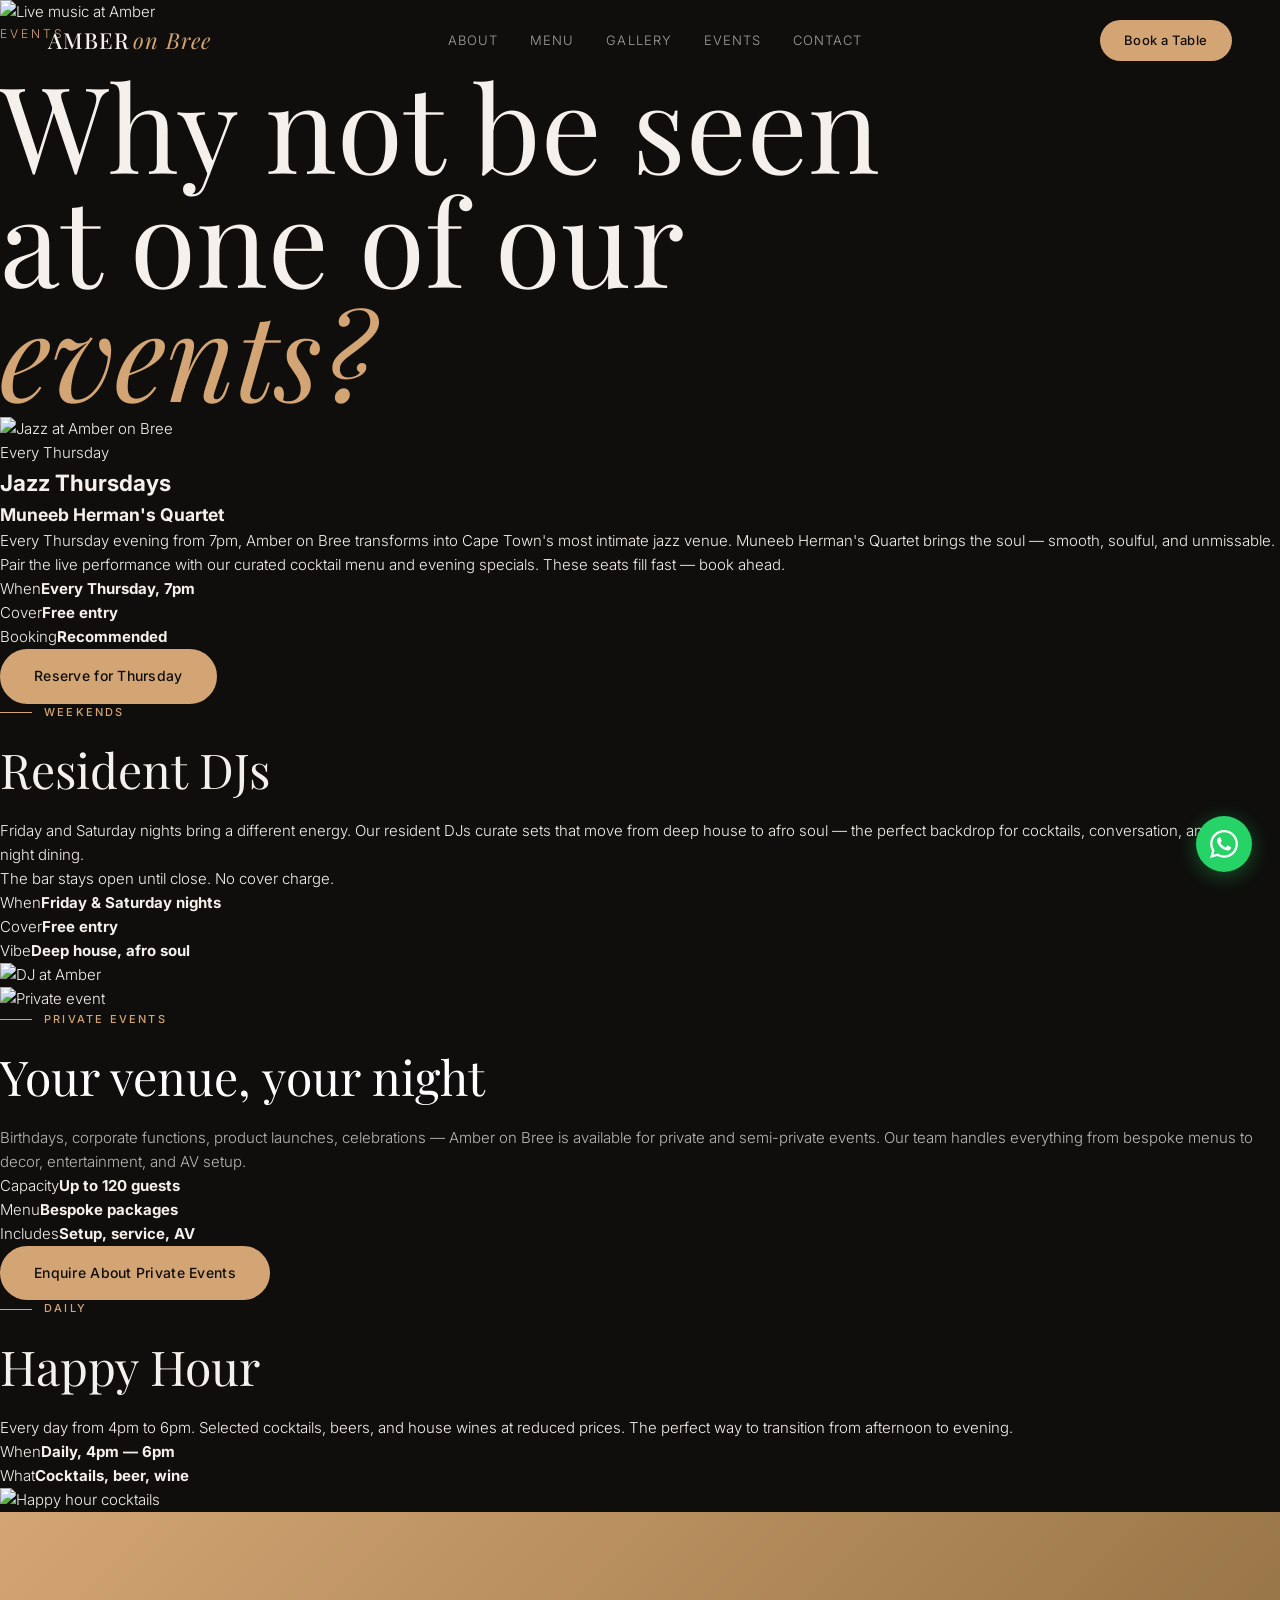
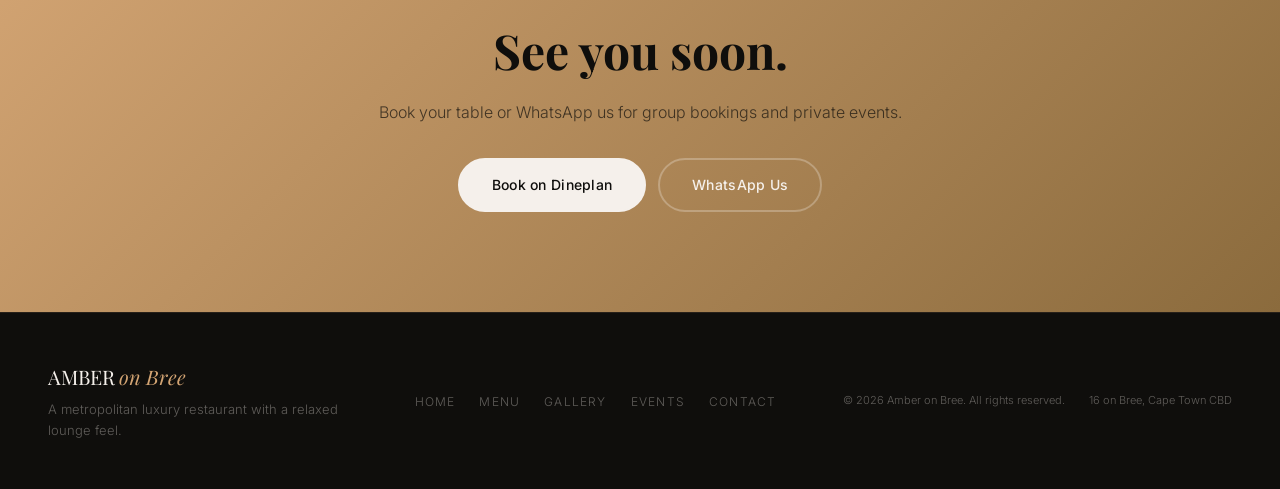
==== events.html @ 7547cbbf "Add files via upload" ====
<!DOCTYPE html>
<html lang="en">
<head>
<meta charset="UTF-8">
<meta name="viewport" content="width=device-width, initial-scale=1.0">
<title>Events — Amber on Bree | Live Jazz, DJs & Private Events | Cape Town</title>
<meta name="description" content="Events at Amber on Bree — live jazz every Thursday with Muneeb Herman's Quartet, resident DJs on weekends, and private event hosting in Cape Town CBD.">
<link rel="canonical" href="https://www.amber-restaurants.co.za/amberonbree/events/">
<link rel="preconnect" href="https://fonts.googleapis.com"><link rel="preconnect" href="https://fonts.gstatic.com" crossorigin>
<link href="https://fonts.googleapis.com/css2?family=Playfair+Display:ital,wght@0,400;0,500;0,600;1,400;1,500&family=Inter:wght@300;400;500&display=swap" rel="stylesheet">
<link rel="stylesheet" href="styles.css">
</head>
<body>

<header class="nav" id="nav">
  <div class="nav-inner">
    <a href="index.html" class="nav-logo">AMBER<span>on Bree</span></a>
    <nav class="nav-links">
      <a href="index.html#about">About</a>
      <a href="index.html#menu">Menu</a>
      <a href="gallery.html">Gallery</a>
      <a href="events.html" class="is-active">Events</a>
      <a href="index.html#contact">Contact</a>
    </nav>
    <a href="https://account.dineplan.com/widgetframe/FbyZxJYT?source=GBP" target="_blank" class="nav-cta">Book a Table</a>
    <button class="nav-toggle" id="navToggle" aria-label="Menu"><span></span><span></span></button>
  </div>
</header>

<main>

  <!-- PAGE HERO -->
  <section class="page-hero">
    <div class="page-hero-bg"><img src="https://images.unsplash.com/photo-1511192336575-5a79af67a629?w=1800&q=80&fit=crop" alt="Live music at Amber"></div>
    <div class="page-hero-overlay"></div>
    <div class="page-hero-content">
      <span class="hero-eyebrow">Events</span>
      <h1 class="hero-title">Why not be seen<br>at one of our<br><em>events?</em></h1>
    </div>
  </section>

  <!-- FEATURED EVENT: JAZZ THURSDAYS -->
  <section class="event-featured">
    <div class="event-featured-inner">
      <div class="event-img"><img src="https://images.unsplash.com/photo-1415201364774-f6f0bb35f28f?w=800&q=80&fit=crop" alt="Jazz at Amber on Bree" loading="lazy"></div>
      <div class="event-text">
        <span class="event-tag">Every Thursday</span>
        <h2>Jazz Thursdays</h2>
        <h3>Muneeb Herman's Quartet</h3>
        <p>Every Thursday evening from 7pm, Amber on Bree transforms into Cape Town's most intimate jazz venue. Muneeb Herman's Quartet brings the soul — smooth, soulful, and unmissable.</p>
        <p>Pair the live performance with our curated cocktail menu and evening specials. These seats fill fast — book ahead.</p>
        <div class="event-details">
          <div><span>When</span><strong>Every Thursday, 7pm</strong></div>
          <div><span>Cover</span><strong>Free entry</strong></div>
          <div><span>Booking</span><strong>Recommended</strong></div>
        </div>
        <a href="https://account.dineplan.com/widgetframe/FbyZxJYT?source=GBP" target="_blank" class="btn btn--gold">Reserve for Thursday</a>
      </div>
    </div>
  </section>

  <!-- RESIDENT DJS -->
  <section class="event-block">
    <div class="event-block-inner">
      <div class="event-text">
        <span class="dash-label">Weekends</span>
        <h2 class="section-title">Resident DJs</h2>
        <p>Friday and Saturday nights bring a different energy. Our resident DJs curate sets that move from deep house to afro soul — the perfect backdrop for cocktails, conversation, and late-night dining.</p>
        <p>The bar stays open until close. No cover charge.</p>
        <div class="event-details">
          <div><span>When</span><strong>Friday & Saturday nights</strong></div>
          <div><span>Cover</span><strong>Free entry</strong></div>
          <div><span>Vibe</span><strong>Deep house, afro soul</strong></div>
        </div>
      </div>
      <div class="event-img"><img src="https://images.unsplash.com/photo-1571266028243-e4733b0f0bb0?w=800&q=80&fit=crop" alt="DJ at Amber" loading="lazy"></div>
    </div>
  </section>

  <!-- PRIVATE EVENTS -->
  <section class="event-block event-block--dark">
    <div class="event-block-inner">
      <div class="event-img"><img src="https://images.unsplash.com/photo-1540575467063-178a50c2df87?w=800&q=80&fit=crop" alt="Private event" loading="lazy"></div>
      <div class="event-text">
        <span class="dash-label dash-label--gold">Private Events</span>
        <h2 class="section-title" style="color:#fff">Your venue, your night</h2>
        <p style="color:rgba(255,255,255,.7)">Birthdays, corporate functions, product launches, celebrations — Amber on Bree is available for private and semi-private events. Our team handles everything from bespoke menus to decor, entertainment, and AV setup.</p>
        <div class="event-details event-details--dark">
          <div><span>Capacity</span><strong>Up to 120 guests</strong></div>
          <div><span>Menu</span><strong>Bespoke packages</strong></div>
          <div><span>Includes</span><strong>Setup, service, AV</strong></div>
        </div>
        <a href="https://wa.me/27874700816?text=Hi%20Amber%20on%20Bree%2C%20I'd%20like%20to%20enquire%20about%20hosting%20a%20private%20event" target="_blank" class="btn btn--gold">Enquire About Private Events</a>
      </div>
    </div>
  </section>

  <!-- HAPPY HOUR -->
  <section class="event-block">
    <div class="event-block-inner">
      <div class="event-text">
        <span class="dash-label">Daily</span>
        <h2 class="section-title">Happy Hour</h2>
        <p>Every day from 4pm to 6pm. Selected cocktails, beers, and house wines at reduced prices. The perfect way to transition from afternoon to evening.</p>
        <div class="event-details">
          <div><span>When</span><strong>Daily, 4pm — 6pm</strong></div>
          <div><span>What</span><strong>Cocktails, beer, wine</strong></div>
        </div>
      </div>
      <div class="event-img"><img src="https://images.unsplash.com/photo-1551024709-8f23befc6f87?w=800&q=80&fit=crop" alt="Happy hour cocktails" loading="lazy"></div>
    </div>
  </section>

  <!-- CTA -->
  <section class="reserve-band">
    <div class="reserve-inner">
      <h2>See you soon.</h2>
      <p>Book your table or WhatsApp us for group bookings and private events.</p>
      <div class="reserve-actions">
        <a href="https://account.dineplan.com/widgetframe/FbyZxJYT?source=GBP" target="_blank" class="btn btn--white">Book on Dineplan</a>
        <a href="https://wa.me/27874700816" target="_blank" class="btn btn--outline-white">WhatsApp Us</a>
      </div>
    </div>
  </section>

</main>

<footer class="footer">
  <div class="footer-inner">
    <div class="footer-brand"><span class="footer-logo">AMBER<em>on Bree</em></span><p>A metropolitan luxury restaurant with a relaxed lounge feel.</p></div>
    <div class="footer-links"><a href="index.html">Home</a><a href="index.html#menu">Menu</a><a href="gallery.html">Gallery</a><a href="events.html">Events</a><a href="index.html#contact">Contact</a></div>
    <div class="footer-bottom"><p>&copy; 2026 Amber on Bree. All rights reserved.</p><p>16 on Bree, Cape Town CBD</p></div>
  </div>
</footer>

<a href="https://wa.me/27874700816" class="wa-float" target="_blank" aria-label="WhatsApp"><svg width="28" height="28" viewBox="0 0 24 24" fill="#fff"><path d="M17.472 14.382c-.297-.149-1.758-.867-2.03-.967-.273-.099-.471-.148-.67.15-.197.297-.767.966-.94 1.164-.173.199-.347.223-.644.075-.297-.15-1.255-.463-2.39-1.475-.883-.788-1.48-1.761-1.653-2.059-.173-.297-.018-.458.13-.606.134-.133.298-.347.446-.52.149-.174.198-.298.298-.497.099-.198.05-.371-.025-.52-.075-.149-.669-1.612-.916-2.207-.242-.579-.487-.5-.669-.51-.173-.008-.371-.01-.57-.01-.198 0-.52.074-.792.372-.272.297-1.04 1.016-1.04 2.479 0 1.462 1.065 2.875 1.213 3.074.149.198 2.096 3.2 5.077 4.487.709.306 1.262.489 1.694.625.712.227 1.36.195 1.871.118.571-.085 1.758-.719 2.006-1.413.248-.694.248-1.289.173-1.413-.074-.124-.272-.198-.57-.347m-5.421 7.403h-.004a9.87 9.87 0 01-5.031-1.378l-.361-.214-3.741.982.998-3.648-.235-.374a9.86 9.86 0 01-1.51-5.26c.001-5.45 4.436-9.884 9.888-9.884 2.64 0 5.122 1.03 6.988 2.898a9.825 9.825 0 012.893 6.994c-.003 5.45-4.437 9.884-9.885 9.884m8.413-18.297A11.815 11.815 0 0012.05 0C5.495 0 .16 5.335.157 11.892c0 2.096.547 4.142 1.588 5.945L.057 24l6.305-1.654a11.882 11.882 0 005.683 1.448h.005c6.554 0 11.89-5.335 11.893-11.893a11.821 11.821 0 00-3.48-8.413z"/></svg></a>

<script src="https://cdnjs.cloudflare.com/ajax/libs/gsap/3.12.5/gsap.min.js"></script>
<script src="https://cdnjs.cloudflare.com/ajax/libs/gsap/3.12.5/ScrollTrigger.min.js"></script>
<script src="script.js"></script>
</body>
</html>
---- styles.css ----
:root{--bg:#0F0E0C;--bg-raised:#1A1714;--gold:#D4A574;--gold-hover:#C4955A;--white:#F5F0EB;--border:rgba(212,165,116,.12);--text:rgba(245,240,235,.65);--text-dim:rgba(245,240,235,.35);--font-display:'Playfair Display',serif;--font-body:'Inter',sans-serif;--ease:cubic-bezier(.16,1,.3,1);--radius:100px}
*,*::before,*::after{box-sizing:border-box;margin:0;padding:0}
body{background:var(--bg);color:var(--white);font-family:var(--font-body);font-size:15px;font-weight:300;line-height:1.6;-webkit-font-smoothing:antialiased;overflow-x:hidden}
a{color:inherit;text-decoration:none}img{max-width:100%;display:block}button{font:inherit;cursor:pointer;background:none;border:none;color:inherit}
::selection{background:var(--gold);color:var(--bg)}

/* LABELS */
.dash-label{display:flex;align-items:center;gap:12px;font-size:11px;font-weight:500;letter-spacing:.2em;text-transform:uppercase;color:var(--gold);margin-bottom:20px}
.dash-label::before{content:'';width:32px;height:1px;background:var(--gold)}
.section-title{font-family:var(--font-display);font-weight:400;font-size:clamp(28px,4vw,48px);line-height:1.2;margin-bottom:20px}

/* BUTTONS */
.btn{display:inline-flex;align-items:center;gap:8px;padding:14px 32px;font-size:14px;font-weight:500;border-radius:var(--radius);transition:all .3s var(--ease);cursor:pointer;letter-spacing:.02em}
.btn--gold{background:var(--gold);color:var(--bg);border:2px solid var(--gold)}.btn--gold:hover{background:var(--gold-hover);border-color:var(--gold-hover)}
.btn--outline{background:transparent;color:var(--white);border:2px solid rgba(245,240,235,.2)}.btn--outline:hover{border-color:var(--white)}
.btn--white{background:var(--white);color:var(--bg);border:2px solid var(--white)}.btn--white:hover{background:transparent;color:var(--white)}
.btn--outline-white{background:transparent;color:var(--white);border:2px solid rgba(255,255,255,.25)}.btn--outline-white:hover{border-color:var(--white)}
.btn--sm{padding:10px 24px;font-size:13px}.btn--full{width:100%;justify-content:center}

/* NAV */
.nav{position:fixed;top:0;left:0;right:0;z-index:200;padding:20px 48px;transition:background .4s,padding .4s}
.nav.is-scrolled{background:rgba(15,14,12,.95);backdrop-filter:blur(12px);padding:14px 48px;border-bottom:1px solid var(--border)}
.nav-inner{max-width:1400px;margin:0 auto;display:flex;align-items:center;justify-content:space-between}
.nav-logo{font-family:var(--font-display);font-size:22px;font-weight:500;letter-spacing:.04em}.nav-logo span,.nav-logo em{font-weight:400;font-style:italic;color:var(--gold);margin-left:4px}
.nav-links{display:flex;gap:32px}.nav-links a{font-size:13px;letter-spacing:.08em;text-transform:uppercase;color:var(--text);transition:color .25s}.nav-links a:hover{color:var(--gold)}
.nav-cta{padding:10px 24px;background:var(--gold);color:var(--bg);font-size:13px;font-weight:500;border-radius:var(--radius);letter-spacing:.04em;transition:background .25s}.nav-cta:hover{background:var(--gold-hover)}
.nav-toggle{display:none;flex-direction:column;gap:5px;width:22px}.nav-toggle span{height:1.5px;background:var(--white);display:block}

/* HERO */
.hero{position:relative;min-height:100vh;display:flex;align-items:center;justify-content:center;text-align:center;overflow:hidden}
.hero-bg{position:absolute;inset:0}.hero-bg img{width:100%;height:100%;object-fit:cover;transform:scale(1.08);animation:heroZoom 20s ease-in-out infinite alternate}
@keyframes heroZoom{from{transform:scale(1.08)}to{transform:scale(1.15)}}
.hero-overlay{position:absolute;inset:0;background:linear-gradient(180deg,rgba(15,14,12,.4) 0%,rgba(15,14,12,.75) 100%)}
.hero-content{position:relative;z-index:1;max-width:700px;padding:0 32px}
.hero-eyebrow{font-size:12px;letter-spacing:.25em;text-transform:uppercase;color:var(--gold);display:block;margin-bottom:24px}
.hero-title{font-family:var(--font-display);font-weight:400;font-size:clamp(56px,10vw,120px);line-height:.95;margin-bottom:8px}.hero-title em{font-style:italic;color:var(--gold)}
.hero-tagline{font-family:var(--font-display);font-style:italic;font-size:clamp(18px,2.5vw,28px);color:var(--gold);margin-bottom:20px}
.hero-sub{font-size:16px;color:var(--text);line-height:1.7;margin-bottom:36px;max-width:520px;margin-left:auto;margin-right:auto}
.hero-actions{display:flex;gap:12px;justify-content:center;flex-wrap:wrap}
.hero-scroll{position:absolute;bottom:40px;left:50%;transform:translateX(-50%)}.scroll-line{width:1px;height:48px;background:linear-gradient(to bottom,var(--gold),transparent);animation:scrollPulse 2.5s ease-in-out infinite}
@keyframes scrollPulse{0%,100%{opacity:1}50%{opacity:.2}}

/* Happy Hour Banner */
.happy-hour{position:absolute;bottom:0;left:0;right:0;background:var(--gold);color:var(--bg);padding:14px 48px;display:flex;align-items:center;justify-content:center;gap:16px;font-size:14px;font-weight:500;z-index:2;transform:translateY(100%);transition:transform .6s var(--ease)}
.happy-hour.is-visible{transform:translateY(0)}
.hh-icon{font-size:20px}.hh-countdown{font-family:var(--font-display);font-size:18px;font-weight:500}

/* ABOUT */
.about{padding:120px 48px;border-bottom:1px solid var(--border)}
.about-inner{max-width:1300px;margin:0 auto;display:grid;grid-template-columns:1fr 1fr;gap:64px;align-items:center}
.about-text p{font-size:16px;color:var(--text);line-height:1.85;margin-bottom:16px}
.about-details{display:flex;gap:32px;margin-top:32px;padding-top:28px;border-top:1px solid var(--border)}
.ad{display:flex;flex-direction:column;gap:4px}.ad-label{font-size:10px;letter-spacing:.15em;text-transform:uppercase;color:var(--gold)}.ad span:last-child{font-size:14px;color:var(--text)}
.about-img{border-radius:12px;overflow:hidden;aspect-ratio:4/5}.about-img img{width:100%;height:100%;object-fit:cover;transition:transform .7s var(--ease)}.about-img:hover img{transform:scale(1.04)}

/* MENU */
.menu-section{padding:120px 48px;background:var(--bg-raised);border-bottom:1px solid var(--border)}
.menu-inner{max-width:1300px;margin:0 auto}
.menu-grid{display:grid;grid-template-columns:repeat(4,1fr);gap:24px;margin:40px 0}
.menu-cat{overflow:hidden;border-radius:12px;border:1px solid var(--border);transition:border-color .3s}.menu-cat:hover{border-color:var(--gold)}
.menu-cat-img{overflow:hidden;aspect-ratio:4/3}.menu-cat-img img{width:100%;height:100%;object-fit:cover;transition:transform .6s var(--ease)}.menu-cat:hover .menu-cat-img img{transform:scale(1.06)}
.menu-cat h3{font-family:var(--font-display);font-size:20px;padding:20px 20px 6px}.menu-cat p{font-size:13px;color:var(--text);padding:0 20px 20px;line-height:1.6}
.menu-cta{text-align:center;margin-top:40px}

/* EXPERIENCE */
.experience{border-bottom:1px solid var(--border)}
.exp-block{display:grid;grid-template-columns:1fr 1fr;border-bottom:1px solid var(--border)}
.exp-block--flip .exp-img{order:2}.exp-block--flip .exp-text{order:1}
.exp-img{overflow:hidden}.exp-img img{width:100%;height:100%;object-fit:cover;min-height:500px;transition:transform .7s var(--ease)}.exp-block:hover .exp-img img{transform:scale(1.04)}
.exp-text{padding:80px 64px;display:flex;flex-direction:column;justify-content:center}
.exp-text p{font-size:16px;color:var(--text);line-height:1.85;margin-bottom:24px}

/* GALLERY */
.gallery{padding:100px 48px;border-bottom:1px solid var(--border)}
.gallery-inner{max-width:1300px;margin:0 auto 40px}
.gallery-grid{max-width:1300px;margin:0 auto;display:grid;grid-template-columns:repeat(3,1fr);gap:4px}
.g-img{overflow:hidden;aspect-ratio:4/3}.g-img--tall{grid-row:span 2;aspect-ratio:auto}.g-img--wide{grid-column:span 2}
.g-img img{width:100%;height:100%;object-fit:cover;transition:transform .6s var(--ease),filter .4s;filter:brightness(.85)}.g-img:hover img{transform:scale(1.05);filter:brightness(1)}
.gallery-cta{text-align:center;max-width:1300px;margin:40px auto 0}

/* RESERVE BAND */
.reserve-band{padding:100px 48px;background:linear-gradient(135deg,var(--gold),#8B6B3D);text-align:center;color:var(--bg)}
.reserve-inner{max-width:600px;margin:0 auto}.reserve-inner h2{font-family:var(--font-display);font-size:clamp(32px,4vw,48px);margin-bottom:12px}.reserve-inner p{font-size:16px;color:rgba(15,14,12,.7);margin-bottom:32px}
.reserve-actions{display:flex;gap:12px;justify-content:center;flex-wrap:wrap}

/* LOCATION */
.location{border-bottom:1px solid var(--border)}
.location-inner{display:grid;grid-template-columns:1fr 1fr}
.loc-info{padding:80px 64px}
.loc-details{display:grid;grid-template-columns:1fr 1fr;gap:28px;margin-top:32px}
.loc-item h4{font-size:11px;letter-spacing:.14em;text-transform:uppercase;color:var(--gold);margin-bottom:8px}
.loc-item p{font-size:14px;color:var(--text);line-height:1.8}.loc-item a:hover{color:var(--gold)}
.loc-socials{display:flex;gap:20px;margin-top:32px;padding-top:24px;border-top:1px solid var(--border)}
.loc-socials a{font-size:13px;letter-spacing:.08em;text-transform:uppercase;color:var(--text-dim);transition:color .25s}.loc-socials a:hover{color:var(--gold)}
.loc-map{min-height:500px}.loc-map iframe{width:100%;height:100%}

/* FOOTER */
.footer{padding:48px;border-top:1px solid var(--border)}
.footer-inner{max-width:1300px;margin:0 auto;display:flex;align-items:center;justify-content:space-between;flex-wrap:wrap;gap:24px}
.footer-logo{font-family:var(--font-display);font-size:20px}.footer-logo em{font-style:italic;color:var(--gold);margin-left:4px}
.footer-brand p{font-size:13px;color:var(--text-dim);margin-top:6px;max-width:300px}
.footer-links{display:flex;gap:24px}.footer-links a{font-size:12px;letter-spacing:.1em;text-transform:uppercase;color:var(--text-dim);transition:color .25s}.footer-links a:hover{color:var(--gold)}
.footer-bottom{display:flex;gap:24px;font-size:11px;color:var(--text-dim)}

/* FLOATING ELEMENTS */
.book-float{position:fixed;bottom:28px;left:50%;transform:translateX(-50%);z-index:300;background:var(--gold);color:var(--bg);padding:14px 36px;border-radius:var(--radius);font-size:14px;font-weight:600;letter-spacing:.04em;box-shadow:0 8px 32px rgba(212,165,116,.3);transition:transform .3s,opacity .3s;display:none}
.book-float.is-visible{display:block}
.wa-float{position:fixed;bottom:28px;right:28px;z-index:300;width:56px;height:56px;border-radius:50%;background:#25D366;display:flex;align-items:center;justify-content:center;box-shadow:0 4px 20px rgba(37,211,102,.35);transition:transform .25s}.wa-float:hover{transform:scale(1.1)}

/* EXIT POPUP */
.exit-popup{position:fixed;inset:0;z-index:400;background:rgba(0,0,0,.7);display:none;align-items:center;justify-content:center;backdrop-filter:blur(4px)}.exit-popup.is-visible{display:flex}
.exit-popup-inner{background:var(--bg-raised);border:1px solid var(--border);border-radius:20px;padding:48px 40px;max-width:400px;width:90%;text-align:center;animation:popIn .4s var(--ease)}
@keyframes popIn{from{opacity:0;transform:scale(.92) translateY(16px)}to{opacity:1;transform:scale(1) translateY(0)}}
.exit-close{position:absolute;top:16px;right:20px;font-size:24px;color:var(--text-dim);cursor:pointer}
.exit-popup-inner h3{font-family:var(--font-display);font-size:28px;margin-bottom:8px;color:var(--white)}.exit-popup-inner>p{font-size:15px;color:var(--text);margin-bottom:24px}
.exit-wa{display:block;margin-top:12px;font-size:13px;color:var(--gold);transition:color .25s}.exit-wa:hover{color:var(--white)}

/* RESPONSIVE */
@media(max-width:1000px){.about-inner,.location-inner{grid-template-columns:1fr}.menu-grid{grid-template-columns:repeat(2,1fr)}.exp-block{grid-template-columns:1fr}.exp-block--flip .exp-img{order:0}.loc-map{min-height:300px}}
@media(max-width:700px){.nav{padding:16px 24px}.nav-links{display:none}.nav-toggle{display:flex}.hero-content{padding:0 24px}.about,.menu-section,.gallery,.exp-text,.loc-info{padding-left:24px!important;padding-right:24px!important}.menu-grid{grid-template-columns:1fr}.gallery-grid{grid-template-columns:1fr 1fr}.g-img--tall{grid-row:auto}.g-img--wide{grid-column:auto}.about-details{flex-direction:column;gap:16px}.loc-details{grid-template-columns:1fr}.reserve-band{padding:60px 24px}.footer-inner{flex-direction:column;text-align:center}.book-float{display:block!important}}
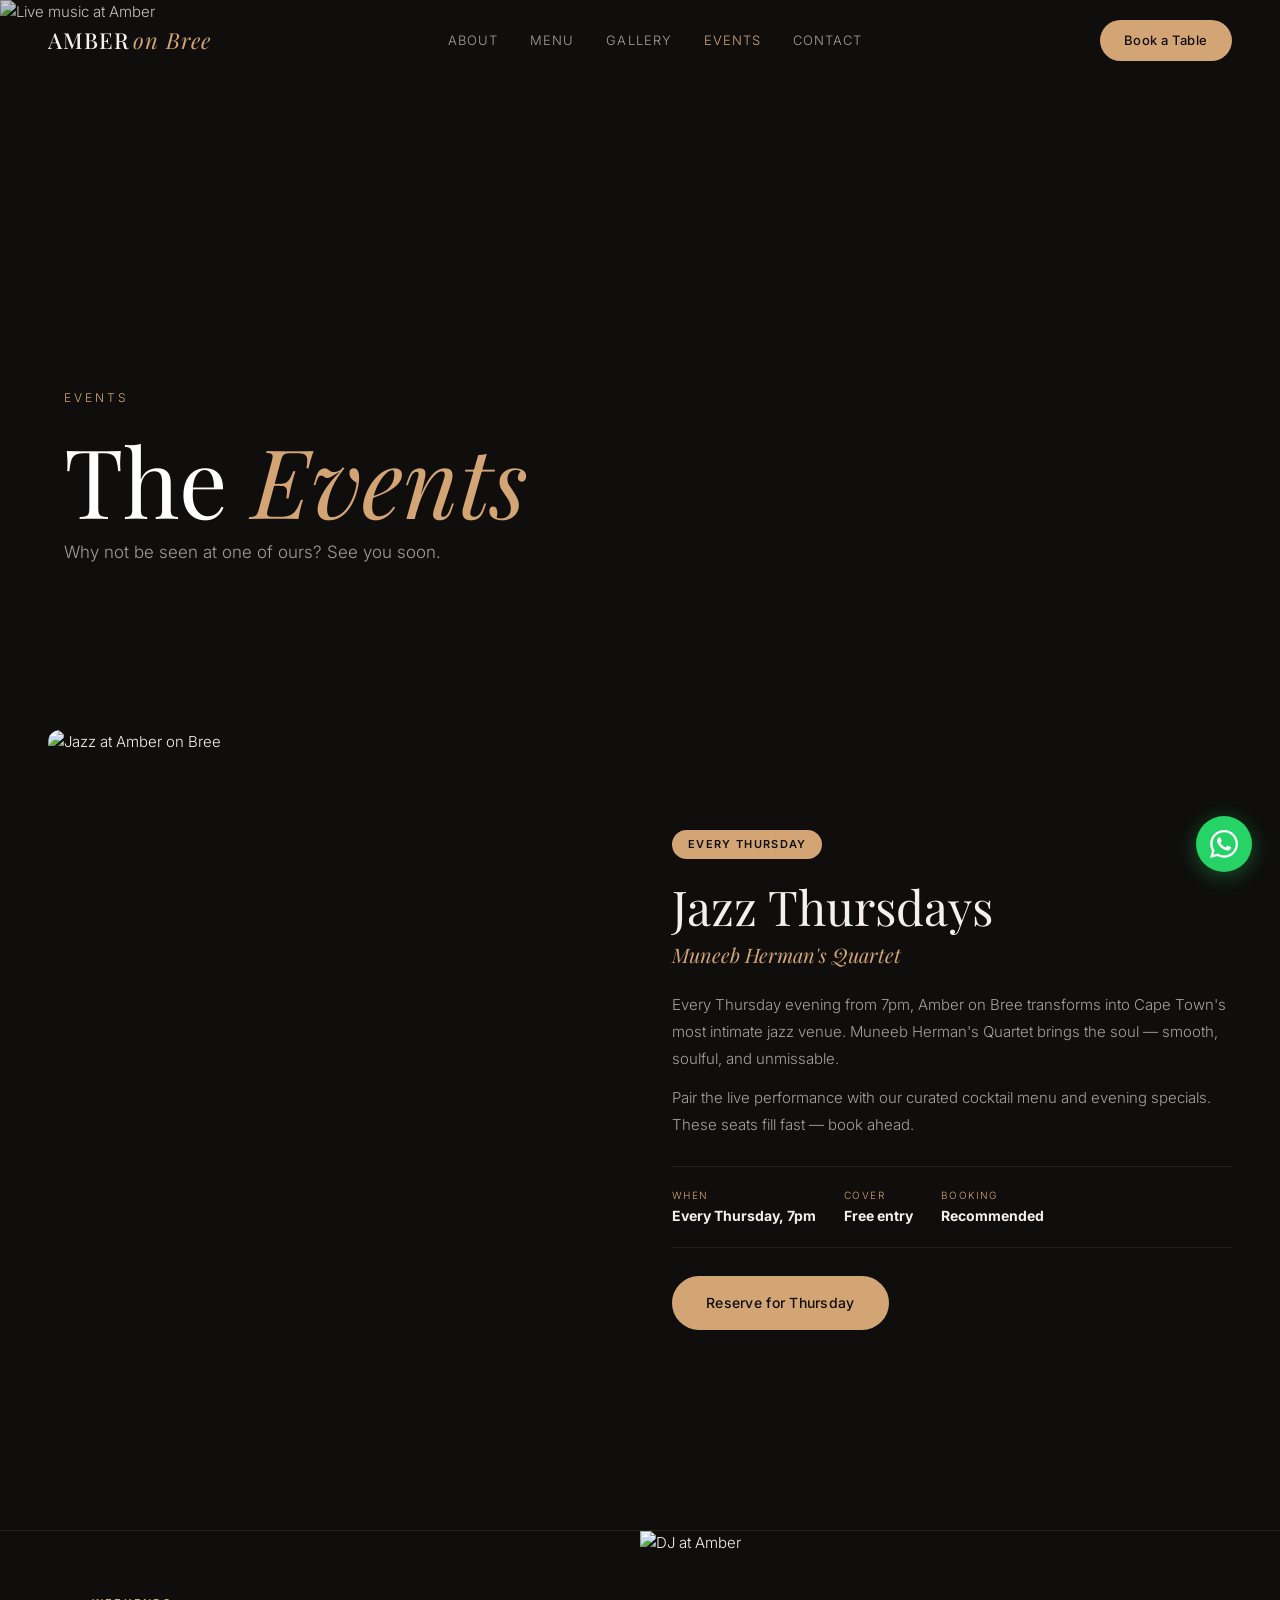
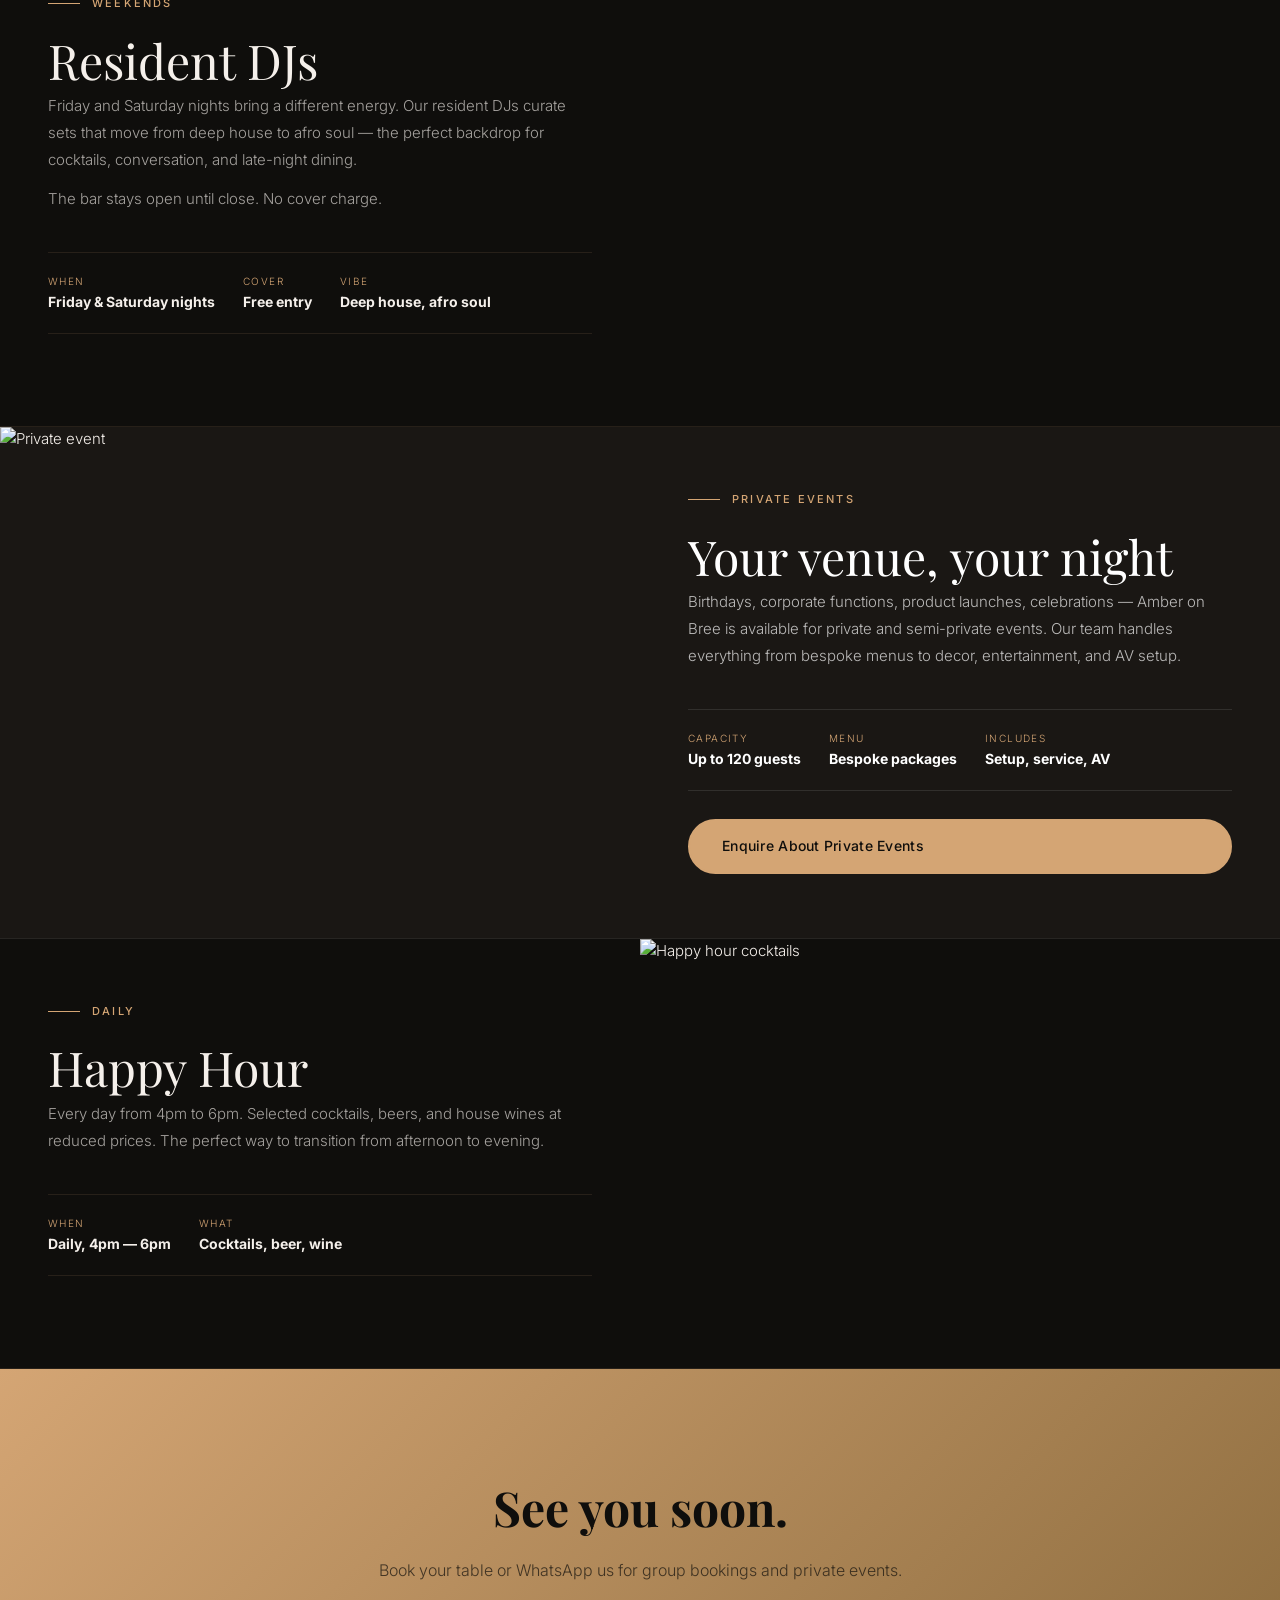
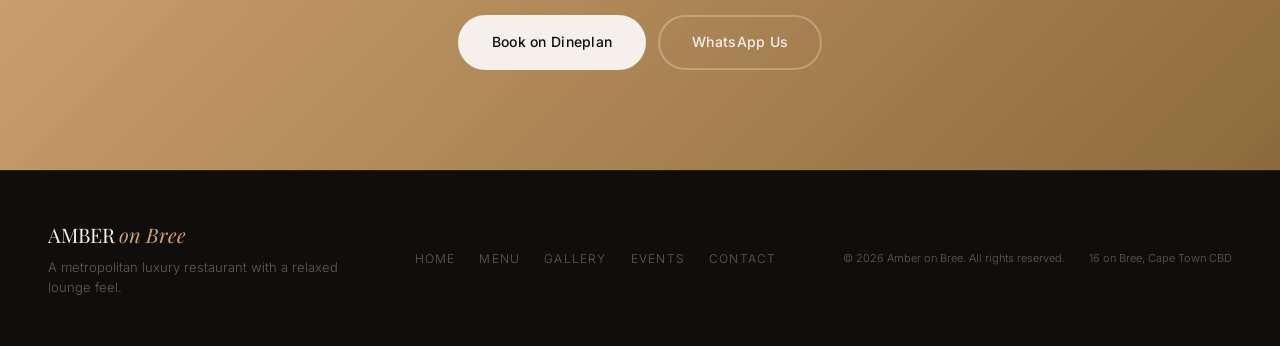
==== commit d0404269: "Update events.html" ====
--- a/events.html
+++ b/events.html
@@ -35,7 +35,7 @@
     <div class="page-hero-overlay"></div>
     <div class="page-hero-content">
       <span class="hero-eyebrow">Events</span>
-      <h1 class="hero-title">Why not be seen<br>at one of our<br><em>events?</em></h1>
+      <h1 class="page-title">The <em>Events</em></h1><p class="page-sub">Why not be seen at one of ours? See you soon.</p>
     </div>
   </section>
 
--- a/styles.css
+++ b/styles.css
@@ -118,3 +118,69 @@
 /* RESPONSIVE */
 @media(max-width:1000px){.about-inner,.location-inner{grid-template-columns:1fr}.menu-grid{grid-template-columns:repeat(2,1fr)}.exp-block{grid-template-columns:1fr}.exp-block--flip .exp-img{order:0}.loc-map{min-height:300px}}
 @media(max-width:700px){.nav{padding:16px 24px}.nav-links{display:none}.nav-toggle{display:flex}.hero-content{padding:0 24px}.about,.menu-section,.gallery,.exp-text,.loc-info{padding-left:24px!important;padding-right:24px!important}.menu-grid{grid-template-columns:1fr}.gallery-grid{grid-template-columns:1fr 1fr}.g-img--tall{grid-row:auto}.g-img--wide{grid-column:auto}.about-details{flex-direction:column;gap:16px}.loc-details{grid-template-columns:1fr}.reserve-band{padding:60px 24px}.footer-inner{flex-direction:column;text-align:center}.book-float{display:block!important}}
+
+
+
+/* PAGE TITLE */
+.page-title{font-family:var(--font-display);font-weight:400;font-size:clamp(56px,8vw,96px);line-height:1;color:#fff;margin-bottom:12px}.page-title em{font-style:italic;color:var(--gold)}
+.page-sub{font-size:17px;color:rgba(255,255,255,.6);max-width:420px;line-height:1.6}
+
+/* PAGE HERO */
+.page-hero{position:relative;height:70vh;min-height:480px;display:flex;align-items:flex-end;overflow:hidden}
+.page-hero-bg{position:absolute;inset:0}.page-hero-bg img{width:100%;height:100%;object-fit:cover}
+.page-hero-overlay{position:absolute;inset:0;background:linear-gradient(180deg,rgba(15,14,12,.2) 0%,rgba(15,14,12,.75) 100%)}
+.page-hero-content{position:relative;z-index:1;padding:64px;max-width:800px}
+.is-active{color:var(--gold)!important}
+
+/* EDITORIAL GALLERY */
+.editorial{max-width:1300px;margin:0 auto;padding:80px 48px}
+.ed-section{margin-bottom:80px}
+.ed-text-block{max-width:600px;margin-bottom:40px}
+.ed-heading{font-family:var(--font-display);font-size:clamp(28px,4vw,42px);font-weight:400;margin-bottom:16px;color:var(--white)}
+.ed-body{font-size:16px;color:var(--text);line-height:1.85}
+.ed-grid{display:grid;gap:12px}.ed-grid--2{grid-template-columns:1fr 1fr}.ed-grid--3{grid-template-columns:1fr 1fr 1fr}
+.ed-img{overflow:hidden;border-radius:8px}.ed-img img{width:100%;height:100%;object-fit:cover;aspect-ratio:4/3;transition:transform .6s var(--ease)}.ed-img:hover img{transform:scale(1.04)}
+.ed-img--full{border-radius:8px;overflow:hidden}.ed-img--full img{aspect-ratio:21/9;width:100%}
+.ed-quote{text-align:center;padding:60px 0;border-top:1px solid var(--border);border-bottom:1px solid var(--border)}
+.ed-quote h2{font-family:var(--font-display);font-style:italic;font-weight:400;font-size:clamp(22px,3vw,36px);color:var(--gold);line-height:1.4;max-width:700px;margin:0 auto 12px}
+.ed-quote span{font-size:13px;color:var(--text-dim)}
+
+/* EVENT PAGES */
+.event-featured{padding:100px 48px;border-bottom:1px solid var(--border)}
+.event-featured-inner{max-width:1300px;margin:0 auto;display:grid;grid-template-columns:1fr 1fr;gap:64px;align-items:center}
+.event-featured .event-img{border-radius:12px;overflow:hidden;aspect-ratio:4/5}.event-featured .event-img img{width:100%;height:100%;object-fit:cover}
+.event-tag{display:inline-block;background:var(--gold);color:var(--bg);font-size:11px;font-weight:600;letter-spacing:.12em;text-transform:uppercase;padding:6px 16px;border-radius:100px;margin-bottom:20px}
+.event-text h2{font-family:var(--font-display);font-size:clamp(32px,4vw,48px);font-weight:400;line-height:1.15;margin-bottom:4px}
+.event-text h3{font-family:var(--font-display);font-style:italic;font-size:20px;color:var(--gold);font-weight:400;margin-bottom:20px}
+.event-text p{font-size:15px;color:var(--text);line-height:1.8;margin-bottom:12px}
+
+.event-details{display:flex;gap:28px;margin:28px 0;padding:20px 0;border-top:1px solid var(--border);border-bottom:1px solid var(--border)}
+.event-details div{display:flex;flex-direction:column;gap:2px}
+.event-details span{font-size:10px;letter-spacing:.14em;text-transform:uppercase;color:var(--gold)}
+.event-details strong{font-size:14px;color:var(--white)}
+.event-details--dark{border-color:rgba(255,255,255,.1)}
+.event-details--dark strong{color:#fff}
+
+.event-block{border-bottom:1px solid var(--border)}
+.event-block--dark{background:var(--bg-raised);border-bottom:1px solid rgba(255,255,255,.06)}
+.event-block-inner{max-width:1300px;margin:0 auto;display:grid;grid-template-columns:1fr 1fr;gap:0;align-items:stretch}
+.event-block .event-text{padding:64px 48px;display:flex;flex-direction:column;justify-content:center}
+.event-block .event-img{overflow:hidden}.event-block .event-img img{width:100%;height:100%;object-fit:cover;min-height:400px}
+
+.dash-label--gold{color:var(--gold)}
+
+/* GALLERY CTA FIX */
+.gallery-cta{display:flex;gap:12px;justify-content:center}
+
+@media(max-width:700px){
+.ed-grid--2,.ed-grid--3{grid-template-columns:1fr}
+.event-featured-inner,.event-block-inner{grid-template-columns:1fr}
+.event-block .event-text{padding:48px 24px}
+.page-hero-content{padding:48px 24px}
+.editorial{padding:60px 24px}
+.event-details{flex-direction:column;gap:12px}
+}
+
+
+/* CURSOR CANVAS */
+#cursorCanvas{position:fixed;inset:0;z-index:9999;pointer-events:none}
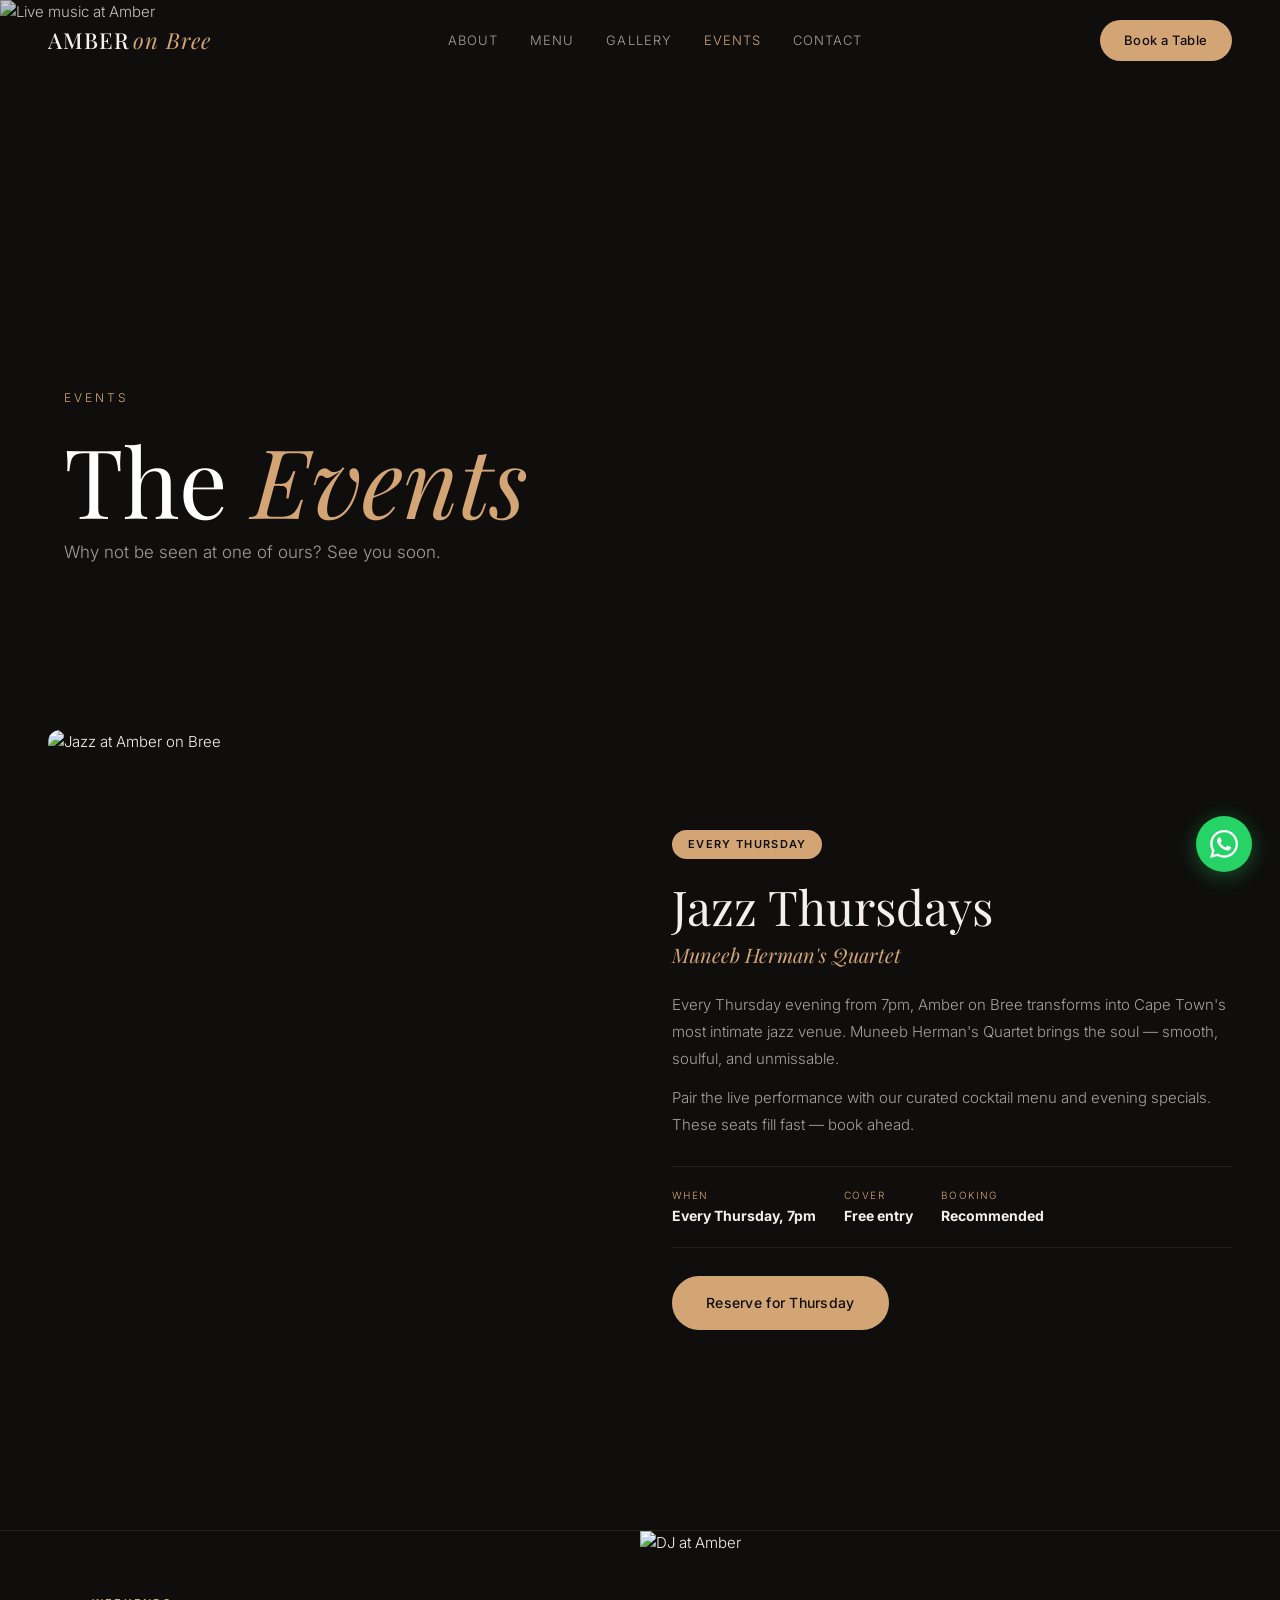
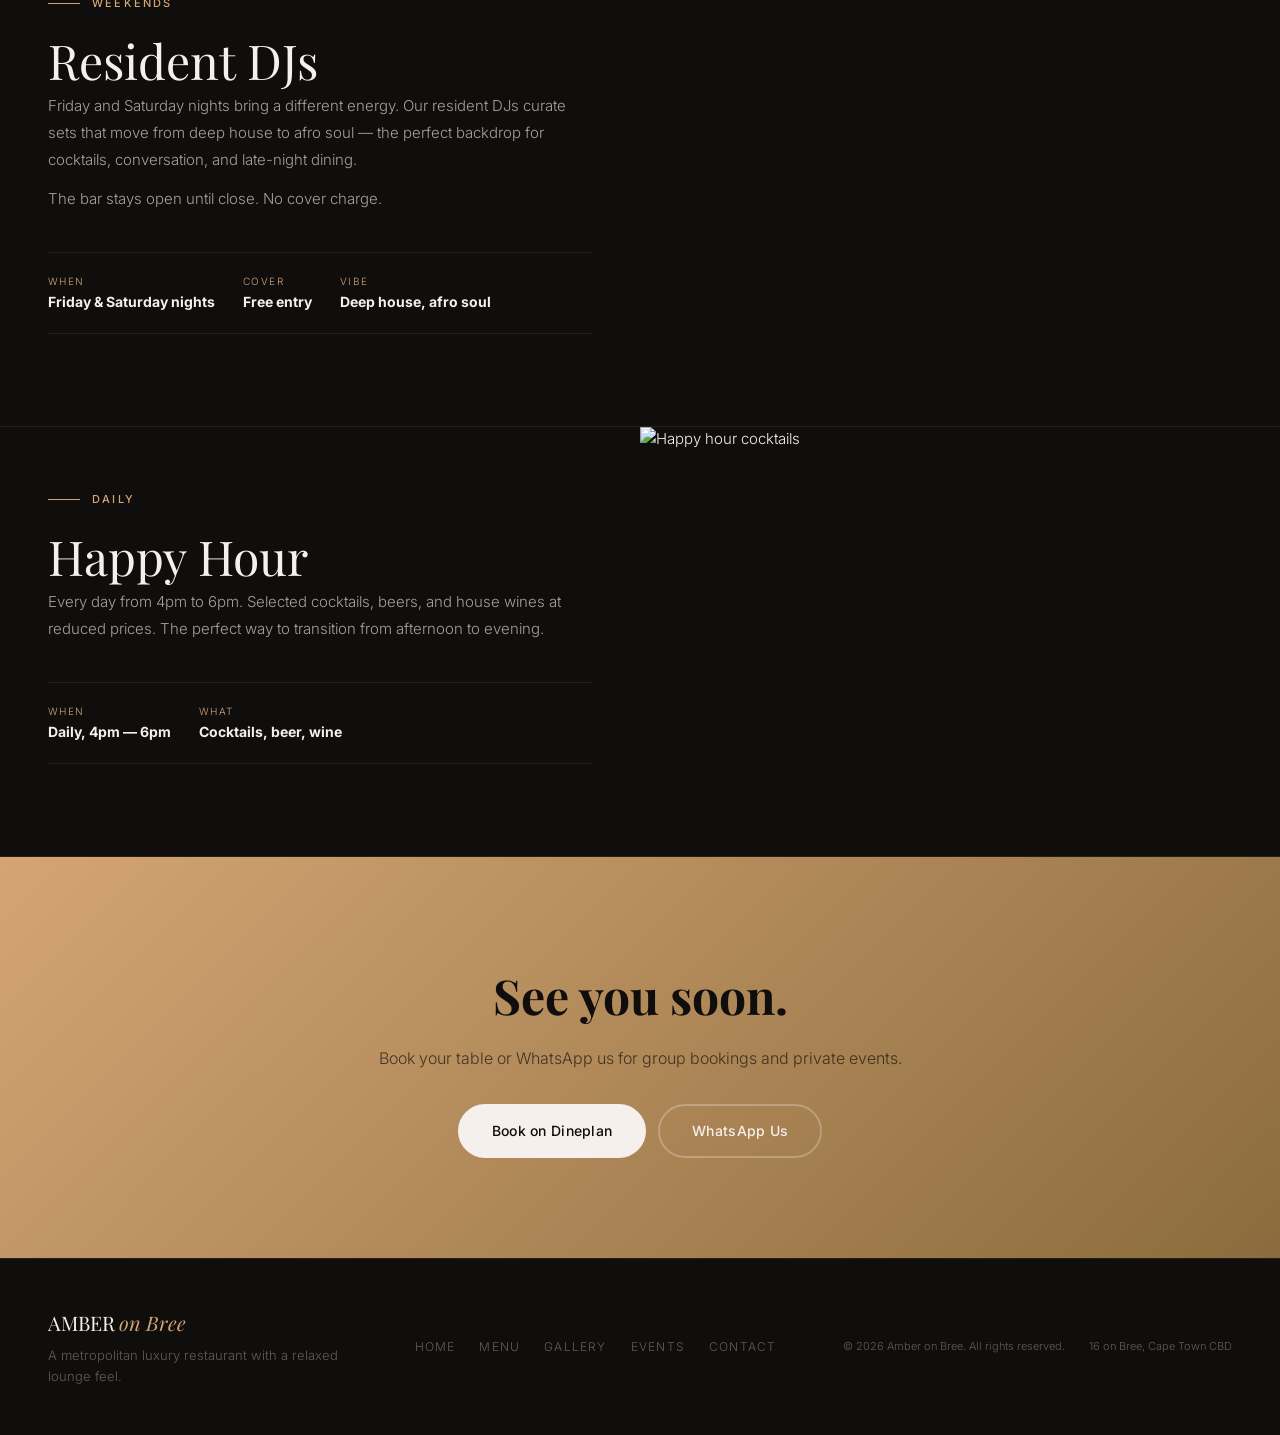
==== commit b8d1bbe0: "Update events.html" ====
--- a/events.html
+++ b/events.html
@@ -77,23 +77,6 @@
     </div>
   </section>
 
-  <!-- PRIVATE EVENTS -->
-  <section class="event-block event-block--dark">
-    <div class="event-block-inner">
-      <div class="event-img"><img src="https://images.unsplash.com/photo-1540575467063-178a50c2df87?w=800&q=80&fit=crop" alt="Private event" loading="lazy"></div>
-      <div class="event-text">
-        <span class="dash-label dash-label--gold">Private Events</span>
-        <h2 class="section-title" style="color:#fff">Your venue, your night</h2>
-        <p style="color:rgba(255,255,255,.7)">Birthdays, corporate functions, product launches, celebrations — Amber on Bree is available for private and semi-private events. Our team handles everything from bespoke menus to decor, entertainment, and AV setup.</p>
-        <div class="event-details event-details--dark">
-          <div><span>Capacity</span><strong>Up to 120 guests</strong></div>
-          <div><span>Menu</span><strong>Bespoke packages</strong></div>
-          <div><span>Includes</span><strong>Setup, service, AV</strong></div>
-        </div>
-        <a href="https://wa.me/27874700816?text=Hi%20Amber%20on%20Bree%2C%20I'd%20like%20to%20enquire%20about%20hosting%20a%20private%20event" target="_blank" class="btn btn--gold">Enquire About Private Events</a>
-      </div>
-    </div>
-  </section>
 
   <!-- HAPPY HOUR -->
   <section class="event-block">
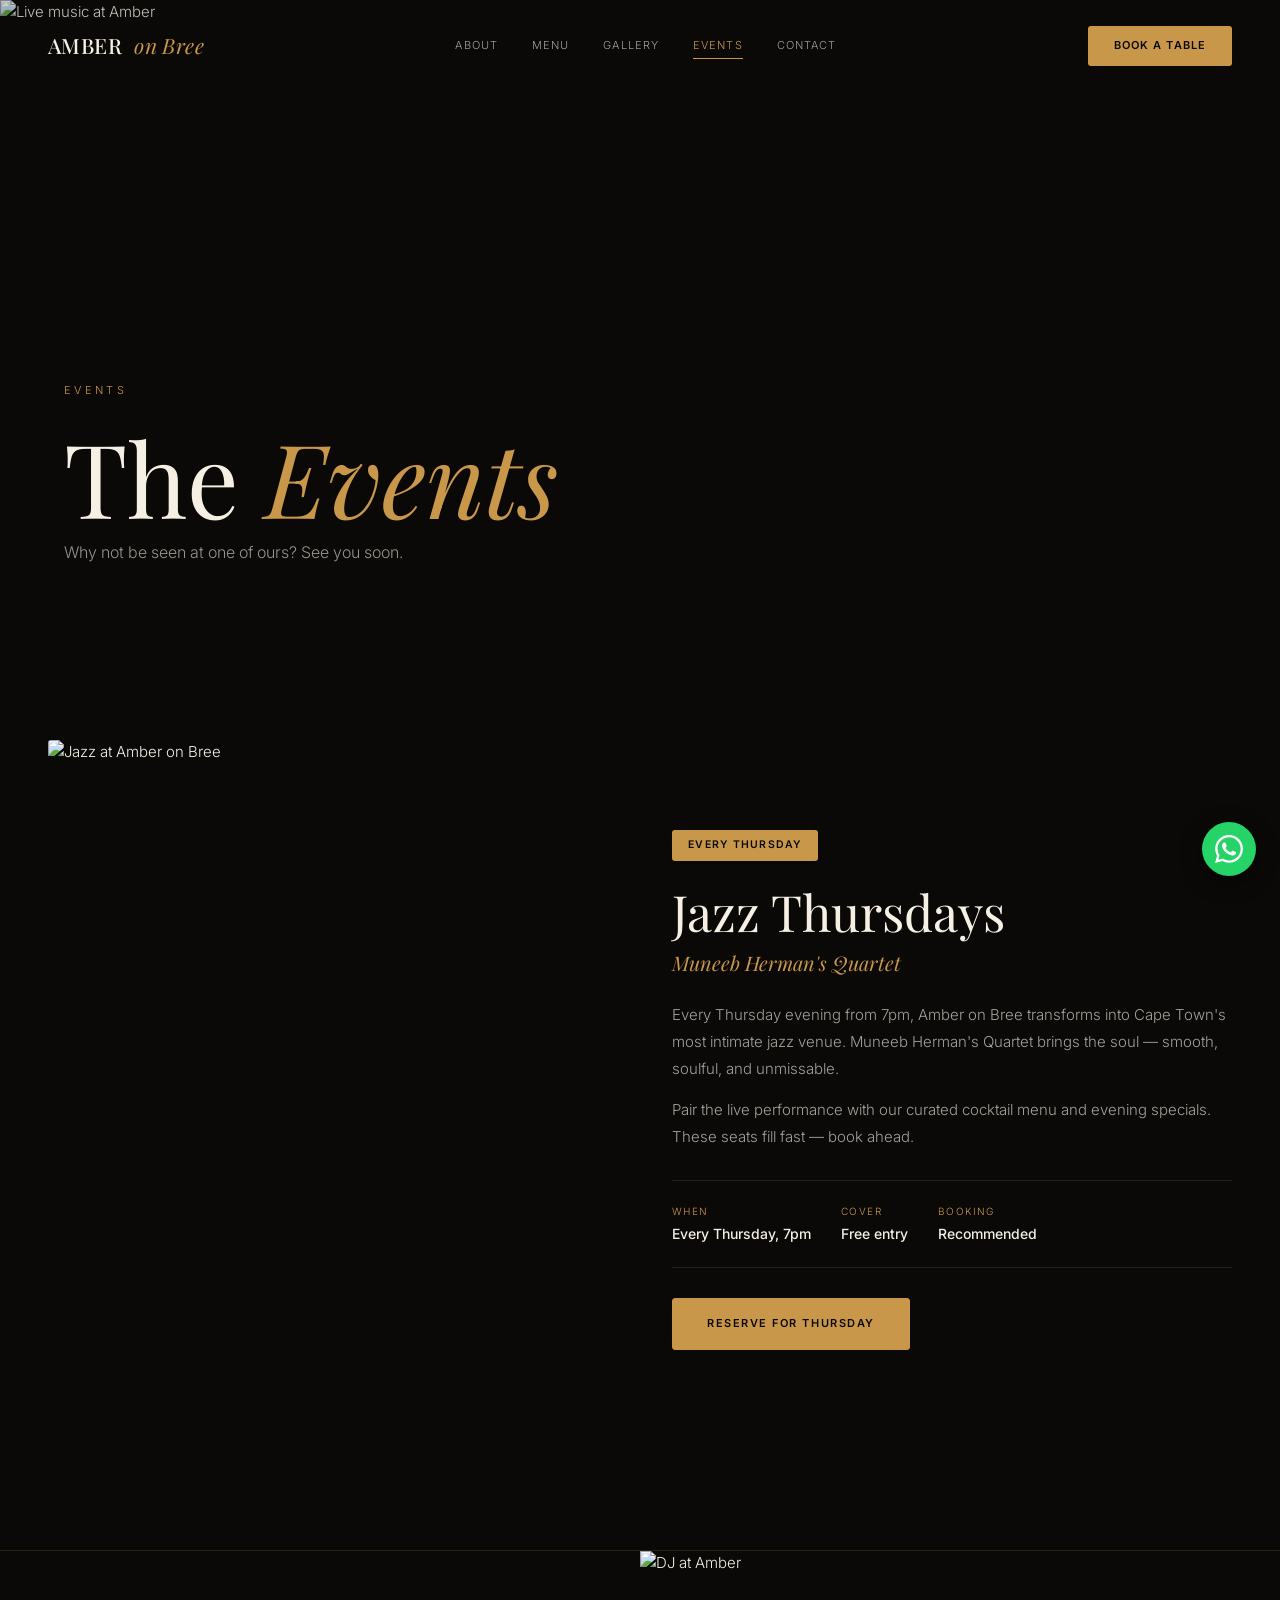
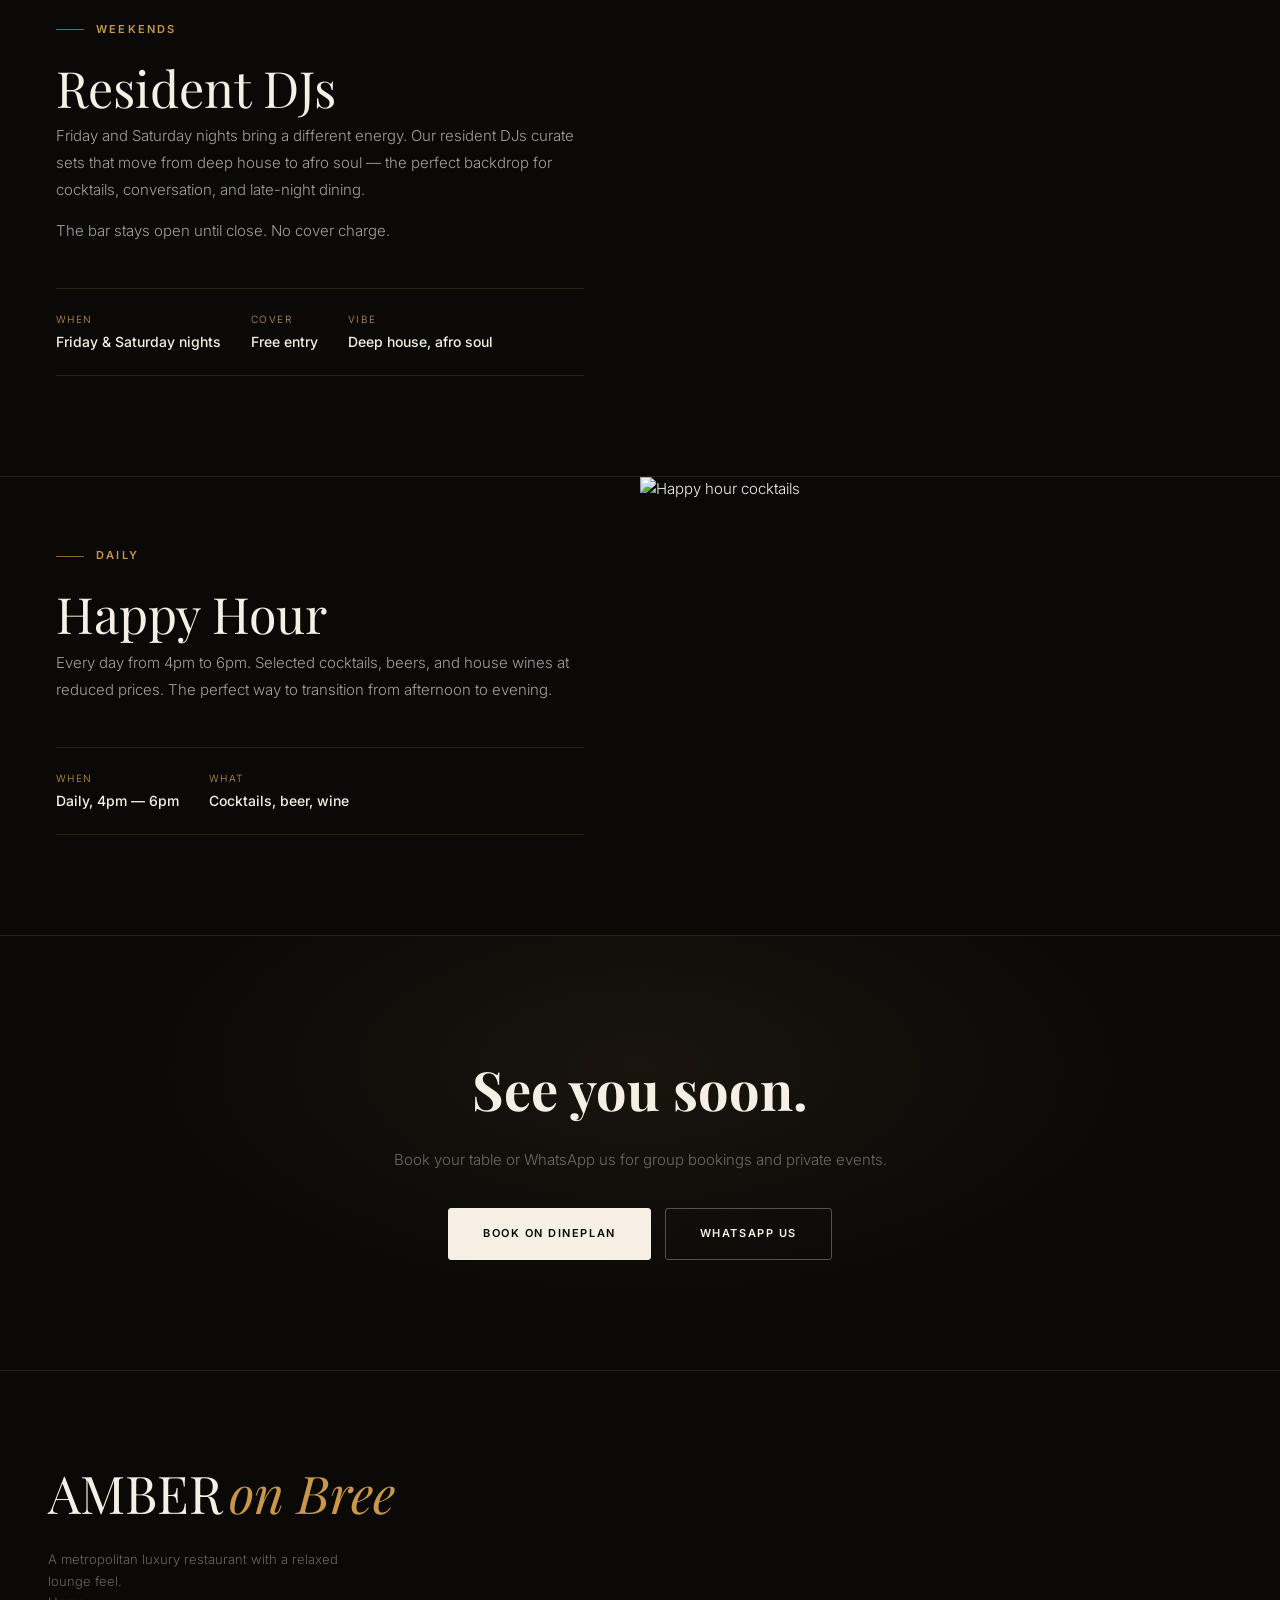
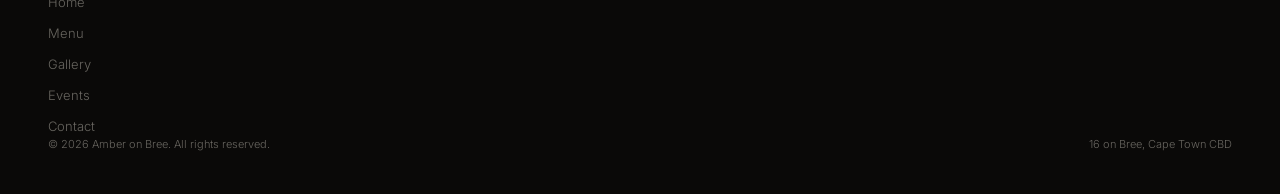
==== commit ff9d2238: "Add cinematic scroll-led motion system: day-to-night interaction layer Elevate the site into a scrol" ====
--- a/events.html
+++ b/events.html
@@ -5,10 +5,17 @@
 <meta name="viewport" content="width=device-width, initial-scale=1.0">
 <title>Events — Amber on Bree | Live Jazz, DJs & Private Events | Cape Town</title>
 <meta name="description" content="Events at Amber on Bree — live jazz every Thursday with Muneeb Herman's Quartet, resident DJs on weekends, and private event hosting in Cape Town CBD.">
-<link rel="canonical" href="https://www.amber-restaurants.co.za/amberonbree/events/">
+<link rel="canonical" href="https://www.amber-restaurants.co.za/amberonbree/wp-content/uploads/2025/02/IMG_6392-683x1024.jpeg">
 <link rel="preconnect" href="https://fonts.googleapis.com"><link rel="preconnect" href="https://fonts.gstatic.com" crossorigin>
 <link href="https://fonts.googleapis.com/css2?family=Playfair+Display:ital,wght@0,400;0,500;0,600;1,400;1,500&family=Inter:wght@300;400;500&display=swap" rel="stylesheet">
 <link rel="stylesheet" href="styles.css">
+<script>
+(function(){
+  var d=document.documentElement;
+  d.classList.add('js');
+  if(window.matchMedia('(prefers-reduced-motion: reduce)').matches) d.classList.add('reduce-motion');
+})();
+</script>
 </head>
 <body>
 
@@ -22,7 +29,7 @@
       <a href="events.html" class="is-active">Events</a>
       <a href="index.html#contact">Contact</a>
     </nav>
-    <a href="https://account.dineplan.com/widgetframe/FbyZxJYT?source=GBP" target="_blank" class="nav-cta">Book a Table</a>
+    <a href="https://account.dineplan.com/widgetframe/FbyZxJYT?source=GBP" target="_blank" class="nav-cta magnetic">Book a Table</a>
     <button class="nav-toggle" id="navToggle" aria-label="Menu"><span></span><span></span></button>
   </div>
 </header>
@@ -31,7 +38,7 @@
 
   <!-- PAGE HERO -->
   <section class="page-hero">
-    <div class="page-hero-bg"><img src="https://images.unsplash.com/photo-1511192336575-5a79af67a629?w=1800&q=80&fit=crop" alt="Live music at Amber"></div>
+    <div class="page-hero-bg"><img src="https://www.amber-restaurants.co.za/amberonbree/wp-content/uploads/2025/02/IMG_6459-824x1024.jpeg" alt="Live music at Amber"></div>
     <div class="page-hero-overlay"></div>
     <div class="page-hero-content">
       <span class="hero-eyebrow">Events</span>
@@ -42,7 +49,7 @@
   <!-- FEATURED EVENT: JAZZ THURSDAYS -->
   <section class="event-featured">
     <div class="event-featured-inner">
-      <div class="event-img"><img src="https://images.unsplash.com/photo-1415201364774-f6f0bb35f28f?w=800&q=80&fit=crop" alt="Jazz at Amber on Bree" loading="lazy"></div>
+      <div class="event-img"><img src="https://www.amber-restaurants.co.za/amberonbree/wp-content/uploads/2023/03/HAPPY-HOUR-AMBER-ON-BREE-4-scaled.jpg" alt="Jazz at Amber on Bree" loading="lazy"></div>
       <div class="event-text">
         <span class="event-tag">Every Thursday</span>
         <h2>Jazz Thursdays</h2>
@@ -54,7 +61,7 @@
           <div><span>Cover</span><strong>Free entry</strong></div>
           <div><span>Booking</span><strong>Recommended</strong></div>
         </div>
-        <a href="https://account.dineplan.com/widgetframe/FbyZxJYT?source=GBP" target="_blank" class="btn btn--gold">Reserve for Thursday</a>
+        <a href="https://account.dineplan.com/widgetframe/FbyZxJYT?source=GBP" target="_blank" class="btn btn--gold magnetic">Reserve for Thursday</a>
       </div>
     </div>
   </section>
@@ -73,7 +80,7 @@
           <div><span>Vibe</span><strong>Deep house, afro soul</strong></div>
         </div>
       </div>
-      <div class="event-img"><img src="https://images.unsplash.com/photo-1571266028243-e4733b0f0bb0?w=800&q=80&fit=crop" alt="DJ at Amber" loading="lazy"></div>
+      <div class="event-img"><img src="https://www.amber-restaurants.co.za/amberonbree/wp-content/uploads/2025/02/IMG_6176-768x636.jpeg" alt="DJ at Amber" loading="lazy"></div>
     </div>
   </section>
 
@@ -90,7 +97,7 @@
           <div><span>What</span><strong>Cocktails, beer, wine</strong></div>
         </div>
       </div>
-      <div class="event-img"><img src="https://images.unsplash.com/photo-1551024709-8f23befc6f87?w=800&q=80&fit=crop" alt="Happy hour cocktails" loading="lazy"></div>
+      <div class="event-img"><img src="https://www.amber-restaurants.co.za/amberonbree/wp-content/uploads/2023/03/HAPPY-HOUR-AMBER-ON-BREE-4-scaled.jpg" alt="Happy hour cocktails" loading="lazy"></div>
     </div>
   </section>
 
@@ -100,7 +107,7 @@
       <h2>See you soon.</h2>
       <p>Book your table or WhatsApp us for group bookings and private events.</p>
       <div class="reserve-actions">
-        <a href="https://account.dineplan.com/widgetframe/FbyZxJYT?source=GBP" target="_blank" class="btn btn--white">Book on Dineplan</a>
+        <a href="https://account.dineplan.com/widgetframe/FbyZxJYT?source=GBP" target="_blank" class="btn btn--white magnetic">Book on Dineplan</a>
         <a href="https://wa.me/27874700816" target="_blank" class="btn btn--outline-white">WhatsApp Us</a>
       </div>
     </div>
@@ -120,6 +127,7 @@
 
 <script src="https://cdnjs.cloudflare.com/ajax/libs/gsap/3.12.5/gsap.min.js"></script>
 <script src="https://cdnjs.cloudflare.com/ajax/libs/gsap/3.12.5/ScrollTrigger.min.js"></script>
+<script src="https://cdn.jsdelivr.net/npm/lenis@1.1.18/dist/lenis.min.js"></script>
 <script src="script.js"></script>
 </body>
 </html>
--- a/styles.css
+++ b/styles.css
@@ -1,186 +1,625 @@
-:root{--bg:#0F0E0C;--bg-raised:#1A1714;--gold:#D4A574;--gold-hover:#C4955A;--white:#F5F0EB;--border:rgba(212,165,116,.12);--text:rgba(245,240,235,.65);--text-dim:rgba(245,240,235,.35);--font-display:'Playfair Display',serif;--font-body:'Inter',sans-serif;--ease:cubic-bezier(.16,1,.3,1);--radius:100px}
+/* =========================================================
+   AMBER ON BREE — DESIGN SYSTEM
+   From daylight to after dark. Black + gold, always.
+   ========================================================= */
+
+:root{
+  /* ground */
+  --black:#0A0908;
+  --black-raised:#131010;
+  --charcoal:#1D1811;
+  --charcoal-2:#241D14;
+
+  /* gold family — muted antique gold, never yellow */
+  --gold:#C9974A;
+  --gold-soft:#E4BD7E;
+  --gold-deep:#8A6530;
+  --amber-glow:#E08A3C;
+
+  /* text */
+  --cream:#F5EFE4;
+  --text:rgba(245,239,228,.66);
+  --text-dim:rgba(245,239,228,.40);
+  --border:rgba(201,151,74,.16);
+  --border-strong:rgba(201,151,74,.30);
+
+  --font-display:'Playfair Display',serif;
+  --font-body:'Inter',sans-serif;
+  --font-label:'Archivo Expanded','Inter',sans-serif;
+
+  --ease:cubic-bezier(.16,1,.3,1);
+  --ease-soft:cubic-bezier(.22,1,.36,1);
+  --radius:3px;
+  --container:1320px;
+}
+
 *,*::before,*::after{box-sizing:border-box;margin:0;padding:0}
-body{background:var(--bg);color:var(--white);font-family:var(--font-body);font-size:15px;font-weight:300;line-height:1.6;-webkit-font-smoothing:antialiased;overflow-x:hidden}
-a{color:inherit;text-decoration:none}img{max-width:100%;display:block}button{font:inherit;cursor:pointer;background:none;border:none;color:inherit}
-::selection{background:var(--gold);color:var(--bg)}
-
-/* LABELS */
-.dash-label{display:flex;align-items:center;gap:12px;font-size:11px;font-weight:500;letter-spacing:.2em;text-transform:uppercase;color:var(--gold);margin-bottom:20px}
-.dash-label::before{content:'';width:32px;height:1px;background:var(--gold)}
+html{scroll-behavior:smooth}
+@media(prefers-reduced-motion:reduce){html{scroll-behavior:auto}}
+body{background:var(--black);color:var(--cream);font-family:var(--font-body);font-size:15px;font-weight:300;line-height:1.6;-webkit-font-smoothing:antialiased;overflow-x:hidden}
+a{color:inherit;text-decoration:none}
+img{max-width:100%;display:block}
+button{font:inherit;cursor:pointer;background:none;border:none;color:inherit}
+::selection{background:var(--gold);color:var(--black)}
+.container{max-width:var(--container);margin:0 auto;padding:0 48px}
+
+/* focus states — accessible everywhere */
+a:focus-visible,button:focus-visible,input:focus-visible{outline:1.5px solid var(--gold);outline-offset:3px}
+
+/* film grain — subtle, static, cheap */
+.grain{position:relative}
+.grain::after{content:'';position:absolute;inset:0;pointer-events:none;opacity:.05;mix-blend-mode:overlay;
+  background-image:url("data:image/svg+xml;utf8,<svg xmlns='http://www.w3.org/2000/svg' width='140' height='140'><filter id='n'><feTurbulence type='fractalNoise' baseFrequency='0.85' numOctaves='2' stitchTiles='stitch'/></filter><rect width='100%25' height='100%25' filter='url(%23n)'/></svg>");
+  background-size:140px 140px}
+
+/* =========================================================
+   TYPE / LABEL PRIMITIVES  (shared across all pages)
+   ========================================================= */
+.dash-label{display:flex;align-items:center;gap:12px;font-family:var(--font-label);font-size:11px;font-weight:600;letter-spacing:.2em;text-transform:uppercase;color:var(--gold);margin-bottom:20px}
+.dash-label::before{content:'';width:28px;height:1px;background:var(--gold-deep)}
+.dash-label--gold{color:var(--gold)}
 .section-title{font-family:var(--font-display);font-weight:400;font-size:clamp(28px,4vw,48px);line-height:1.2;margin-bottom:20px}
 
-/* BUTTONS */
-.btn{display:inline-flex;align-items:center;gap:8px;padding:14px 32px;font-size:14px;font-weight:500;border-radius:var(--radius);transition:all .3s var(--ease);cursor:pointer;letter-spacing:.02em}
-.btn--gold{background:var(--gold);color:var(--bg);border:2px solid var(--gold)}.btn--gold:hover{background:var(--gold-hover);border-color:var(--gold-hover)}
-.btn--outline{background:transparent;color:var(--white);border:2px solid rgba(245,240,235,.2)}.btn--outline:hover{border-color:var(--white)}
-.btn--white{background:var(--white);color:var(--bg);border:2px solid var(--white)}.btn--white:hover{background:transparent;color:var(--white)}
-.btn--outline-white{background:transparent;color:var(--white);border:2px solid rgba(255,255,255,.25)}.btn--outline-white:hover{border-color:var(--white)}
-.btn--sm{padding:10px 24px;font-size:13px}.btn--full{width:100%;justify-content:center}
-
-/* NAV */
-.nav{position:fixed;top:0;left:0;right:0;z-index:200;padding:20px 48px;transition:background .4s,padding .4s}
-.nav.is-scrolled{background:rgba(15,14,12,.95);backdrop-filter:blur(12px);padding:14px 48px;border-bottom:1px solid var(--border)}
-.nav-inner{max-width:1400px;margin:0 auto;display:flex;align-items:center;justify-content:space-between}
-.nav-logo{font-family:var(--font-display);font-size:22px;font-weight:500;letter-spacing:.04em}.nav-logo span,.nav-logo em{font-weight:400;font-style:italic;color:var(--gold);margin-left:4px}
-.nav-links{display:flex;gap:32px}.nav-links a{font-size:13px;letter-spacing:.08em;text-transform:uppercase;color:var(--text);transition:color .25s}.nav-links a:hover{color:var(--gold)}
-.nav-cta{padding:10px 24px;background:var(--gold);color:var(--bg);font-size:13px;font-weight:500;border-radius:var(--radius);letter-spacing:.04em;transition:background .25s}.nav-cta:hover{background:var(--gold-hover)}
-.nav-toggle{display:none;flex-direction:column;gap:5px;width:22px}.nav-toggle span{height:1.5px;background:var(--white);display:block}
-
-/* HERO */
-.hero{position:relative;min-height:100vh;display:flex;align-items:center;justify-content:center;text-align:center;overflow:hidden}
-.hero-bg{position:absolute;inset:0}.hero-bg img{width:100%;height:100%;object-fit:cover;transform:scale(1.08);animation:heroZoom 20s ease-in-out infinite alternate}
-@keyframes heroZoom{from{transform:scale(1.08)}to{transform:scale(1.15)}}
-.hero-overlay{position:absolute;inset:0;background:linear-gradient(180deg,rgba(15,14,12,.4) 0%,rgba(15,14,12,.75) 100%)}
-.hero-content{position:relative;z-index:1;max-width:700px;padding:0 32px}
-.hero-eyebrow{font-size:12px;letter-spacing:.25em;text-transform:uppercase;color:var(--gold);display:block;margin-bottom:24px}
-.hero-title{font-family:var(--font-display);font-weight:400;font-size:clamp(56px,10vw,120px);line-height:.95;margin-bottom:8px}.hero-title em{font-style:italic;color:var(--gold)}
-.hero-tagline{font-family:var(--font-display);font-style:italic;font-size:clamp(18px,2.5vw,28px);color:var(--gold);margin-bottom:20px}
-.hero-sub{font-size:16px;color:var(--text);line-height:1.7;margin-bottom:36px;max-width:520px;margin-left:auto;margin-right:auto}
-.hero-actions{display:flex;gap:12px;justify-content:center;flex-wrap:wrap}
-.hero-scroll{position:absolute;bottom:40px;left:50%;transform:translateX(-50%)}.scroll-line{width:1px;height:48px;background:linear-gradient(to bottom,var(--gold),transparent);animation:scrollPulse 2.5s ease-in-out infinite}
+/* big editorial statement headings — used only on index.html's signature moments */
+.stmt{font-family:var(--font-display);font-weight:400;line-height:.98;color:var(--cream)}
+.stmt em{font-style:italic;color:var(--gold)}
+
+/* =========================================================
+   BUTTONS  (shared) — sharp, not pills. restraint over decoration.
+   ========================================================= */
+.btn{display:inline-flex;align-items:center;gap:10px;padding:16px 34px;font-family:var(--font-label);font-size:11px;font-weight:600;letter-spacing:.14em;text-transform:uppercase;border-radius:var(--radius);transition:background .35s var(--ease),border-color .35s var(--ease),color .35s var(--ease),transform .3s var(--ease);white-space:nowrap}
+.btn:hover{transform:translateY(-1px)}
+.btn--gold{background:var(--gold);color:var(--black);border:1px solid var(--gold)}
+.btn--gold:hover{background:var(--gold-soft);border-color:var(--gold-soft)}
+.btn--outline{background:transparent;color:var(--cream);border:1px solid rgba(245,239,228,.22)}
+.btn--outline:hover{border-color:var(--gold);color:var(--gold)}
+.btn--white{background:var(--cream);color:var(--black);border:1px solid var(--cream)}
+.btn--white:hover{background:transparent;color:var(--cream)}
+.btn--outline-white{background:transparent;color:var(--cream);border:1px solid rgba(245,239,228,.3)}
+.btn--outline-white:hover{border-color:var(--cream)}
+.btn--sm{padding:12px 26px;font-size:10.5px}
+.btn--full{width:100%;justify-content:center}
+
+/* =========================================================
+   NAV  (shared — gallery.html + events.html rely on this exactly)
+   ========================================================= */
+.nav{position:fixed;top:0;left:0;right:0;z-index:200;padding:26px 48px;transition:background .4s var(--ease),padding .4s var(--ease),border-color .4s}
+.nav.is-scrolled{background:rgba(10,9,8,.92);backdrop-filter:blur(14px);padding:16px 48px;border-bottom:1px solid var(--border)}
+.nav-inner{max-width:1480px;margin:0 auto;display:flex;align-items:center;justify-content:space-between}
+.nav-logo{display:flex;align-items:center;gap:10px;font-family:var(--font-display);font-size:21px;font-weight:500;letter-spacing:.02em}
+.nav-logo span,.nav-logo em{font-weight:400;font-style:italic;color:var(--gold);margin-left:2px}
+.nav-mark{width:20px;height:20px;flex-shrink:0;color:var(--gold)}
+.nav-links{display:flex;gap:34px}
+.nav-links a{font-family:var(--font-label);font-size:11px;letter-spacing:.1em;text-transform:uppercase;color:var(--text);transition:color .25s}
+.nav-links a:hover{color:var(--gold)}
+.nav-cta{padding:11px 26px;background:var(--gold);color:var(--black);font-family:var(--font-label);font-size:11px;font-weight:600;letter-spacing:.1em;text-transform:uppercase;border-radius:var(--radius);transition:background .25s}
+.nav-cta:hover{background:var(--gold-soft)}
+.nav-toggle{display:none;flex-direction:column;justify-content:center;gap:5px;width:26px;height:26px;z-index:520;position:relative}
+.nav-toggle span{height:1.5px;background:var(--cream);display:block;transition:transform .35s var(--ease),opacity .3s}
+.nav-toggle.is-open span:nth-child(1){transform:translateY(6.5px) rotate(45deg)}
+.nav-toggle.is-open span:nth-child(2){opacity:0}
+.nav-toggle.is-open span:nth-child(3){transform:translateY(-6.5px) rotate(-45deg)}
+.is-active{color:var(--gold)!important}
+
+/* mobile full-screen nav panel */
+.nav-mobile{position:fixed;inset:0;z-index:500;background:var(--black);display:flex;flex-direction:column;justify-content:center;padding:32px;gap:8px;
+  overflow-y:auto;-webkit-overflow-scrolling:touch;
+  opacity:0;visibility:hidden;transform:translateY(-8px);transition:opacity .4s var(--ease),transform .4s var(--ease),visibility 0s linear .4s}
+/* short/landscape viewports: centering + overflow can clip the top of the list
+   with no way to scroll to it, so top-align and reserve room for the fixed header instead */
+@media(max-height:600px){
+  .nav-mobile{justify-content:flex-start;padding-top:84px}
+}
+.nav-mobile.is-open{opacity:1;visibility:visible;transform:translateY(0);transition:opacity .4s var(--ease),transform .4s var(--ease)}
+.nav-mobile a{font-family:var(--font-display);font-size:34px;color:var(--cream);padding:14px 4px;border-bottom:1px solid var(--border)}
+.nav-mobile a.is-active{color:var(--gold)}
+.nav-mobile .btn{margin-top:24px}
+
+/* =========================================================
+   SIGNATURE AMBER LIGHT — ambient cursor-follow glow (desktop only)
+   ========================================================= */
+#amberLight{position:fixed;top:0;left:0;width:900px;height:900px;margin:-450px 0 0 -450px;border-radius:50%;pointer-events:none;z-index:5;
+  background:radial-gradient(circle,rgba(224,138,60,.10) 0%,rgba(224,138,60,.05) 32%,rgba(224,138,60,0) 65%);
+  mix-blend-mode:screen;will-change:transform;opacity:0;transition:opacity .6s ease}
+#amberLight.is-active{opacity:1}
+
+/* =========================================================
+   HERO
+   ========================================================= */
+.hero{position:relative;min-height:100vh;display:flex;align-items:flex-end;overflow:hidden}
+.hero-bg{position:absolute;inset:0}
+.hero-bg img{width:100%;height:100%;object-fit:cover;transform:scale(1.03)}
+.hero-overlay{position:absolute;inset:0;background:linear-gradient(180deg,rgba(10,9,8,.35) 0%,rgba(10,9,8,.45) 55%,rgba(10,9,8,.92) 100%)}
+.hero-scrim{position:absolute;inset:0;background:var(--black);opacity:0;pointer-events:none}
+.hero-content{position:relative;z-index:1;max-width:1480px;margin:0 auto;padding:0 48px 108px;width:100%}
+.hero-eyebrow{font-family:var(--font-label);font-size:11px;letter-spacing:.3em;text-transform:uppercase;color:var(--gold);display:block;margin-bottom:28px}
+.hero-title{font-family:var(--font-display);font-weight:400;font-size:clamp(64px,13vw,220px);line-height:.86;margin-bottom:22px;letter-spacing:-.01em}
+.hero-title em{font-style:italic;color:var(--gold);display:block;font-size:.42em;margin-top:.08em}
+.hero-tagline{font-family:var(--font-display);font-style:italic;font-size:clamp(17px,2vw,22px);color:var(--gold);margin-bottom:22px}
+.hero-sub{font-size:16px;color:var(--text);line-height:1.75;margin-bottom:40px;max-width:480px}
+.hero-actions{display:flex;gap:14px;flex-wrap:wrap}
+.hero-scroll{position:absolute;right:48px;bottom:40px;z-index:1;display:flex;flex-direction:column;align-items:center;gap:14px}
+.hero-scroll span{font-family:var(--font-label);font-size:9.5px;letter-spacing:.25em;text-transform:uppercase;color:var(--text-dim);writing-mode:vertical-rl}
+.scroll-line{width:1px;height:52px;background:linear-gradient(to bottom,var(--gold),transparent);animation:scrollPulse 2.5s ease-in-out infinite}
 @keyframes scrollPulse{0%,100%{opacity:1}50%{opacity:.2}}
 
 /* Happy Hour Banner */
-.happy-hour{position:absolute;bottom:0;left:0;right:0;background:var(--gold);color:var(--bg);padding:14px 48px;display:flex;align-items:center;justify-content:center;gap:16px;font-size:14px;font-weight:500;z-index:2;transform:translateY(100%);transition:transform .6s var(--ease)}
+.happy-hour{position:absolute;bottom:0;left:0;right:0;background:var(--gold);color:var(--black);padding:13px 48px;display:flex;align-items:center;justify-content:center;gap:16px;font-family:var(--font-label);font-size:12px;font-weight:600;letter-spacing:.04em;text-transform:uppercase;z-index:2;transform:translateY(100%);transition:transform .6s var(--ease)}
 .happy-hour.is-visible{transform:translateY(0)}
-.hh-icon{font-size:20px}.hh-countdown{font-family:var(--font-display);font-size:18px;font-weight:500}
-
-/* ABOUT */
-.about{padding:120px 48px;border-bottom:1px solid var(--border)}
-.about-inner{max-width:1300px;margin:0 auto;display:grid;grid-template-columns:1fr 1fr;gap:64px;align-items:center}
-.about-text p{font-size:16px;color:var(--text);line-height:1.85;margin-bottom:16px}
-.about-details{display:flex;gap:32px;margin-top:32px;padding-top:28px;border-top:1px solid var(--border)}
-.ad{display:flex;flex-direction:column;gap:4px}.ad-label{font-size:10px;letter-spacing:.15em;text-transform:uppercase;color:var(--gold)}.ad span:last-child{font-size:14px;color:var(--text)}
-.about-img{border-radius:12px;overflow:hidden;aspect-ratio:4/5}.about-img img{width:100%;height:100%;object-fit:cover;transition:transform .7s var(--ease)}.about-img:hover img{transform:scale(1.04)}
-
-/* MENU */
-.menu-section{padding:120px 48px;background:var(--bg-raised);border-bottom:1px solid var(--border)}
-.menu-inner{max-width:1300px;margin:0 auto}
-.menu-grid{display:grid;grid-template-columns:repeat(4,1fr);gap:24px;margin:40px 0}
-.menu-cat{overflow:hidden;border-radius:12px;border:1px solid var(--border);transition:border-color .3s}.menu-cat:hover{border-color:var(--gold)}
-.menu-cat-img{overflow:hidden;aspect-ratio:4/3}.menu-cat-img img{width:100%;height:100%;object-fit:cover;transition:transform .6s var(--ease)}.menu-cat:hover .menu-cat-img img{transform:scale(1.06)}
-.menu-cat h3{font-family:var(--font-display);font-size:20px;padding:20px 20px 6px}.menu-cat p{font-size:13px;color:var(--text);padding:0 20px 20px;line-height:1.6}
-.menu-cta{text-align:center;margin-top:40px}
-
-/* EXPERIENCE */
-.experience{border-bottom:1px solid var(--border)}
-.exp-block{display:grid;grid-template-columns:1fr 1fr;border-bottom:1px solid var(--border)}
-.exp-block--flip .exp-img{order:2}.exp-block--flip .exp-text{order:1}
-.exp-img{overflow:hidden}.exp-img img{width:100%;height:100%;object-fit:cover;min-height:500px;transition:transform .7s var(--ease)}.exp-block:hover .exp-img img{transform:scale(1.04)}
-.exp-text{padding:80px 64px;display:flex;flex-direction:column;justify-content:center}
-.exp-text p{font-size:16px;color:var(--text);line-height:1.85;margin-bottom:24px}
-
-/* GALLERY */
-.gallery{padding:100px 48px;border-bottom:1px solid var(--border)}
-.gallery-inner{max-width:1300px;margin:0 auto 40px}
-.gallery-grid{max-width:1300px;margin:0 auto;display:grid;grid-template-columns:repeat(3,1fr);gap:4px}
-.g-img{overflow:hidden;aspect-ratio:4/3}.g-img--tall{grid-row:span 2;aspect-ratio:auto}.g-img--wide{grid-column:span 2}
-.g-img img{width:100%;height:100%;object-fit:cover;transition:transform .6s var(--ease),filter .4s;filter:brightness(.85)}.g-img:hover img{transform:scale(1.05);filter:brightness(1)}
-.gallery-cta{text-align:center;max-width:1300px;margin:40px auto 0}
-
-/* RESERVE BAND */
-.reserve-band{padding:100px 48px;background:linear-gradient(135deg,var(--gold),#8B6B3D);text-align:center;color:var(--bg)}
-.reserve-inner{max-width:600px;margin:0 auto}.reserve-inner h2{font-family:var(--font-display);font-size:clamp(32px,4vw,48px);margin-bottom:12px}.reserve-inner p{font-size:16px;color:rgba(15,14,12,.7);margin-bottom:32px}
-.reserve-actions{display:flex;gap:12px;justify-content:center;flex-wrap:wrap}
-
-/* LOCATION */
-.location{border-bottom:1px solid var(--border)}
-.location-inner{display:grid;grid-template-columns:1fr 1fr}
-.loc-info{padding:80px 64px}
-.loc-details{display:grid;grid-template-columns:1fr 1fr;gap:28px;margin-top:32px}
-.loc-item h4{font-size:11px;letter-spacing:.14em;text-transform:uppercase;color:var(--gold);margin-bottom:8px}
-.loc-item p{font-size:14px;color:var(--text);line-height:1.8}.loc-item a:hover{color:var(--gold)}
-.loc-socials{display:flex;gap:20px;margin-top:32px;padding-top:24px;border-top:1px solid var(--border)}
-.loc-socials a{font-size:13px;letter-spacing:.08em;text-transform:uppercase;color:var(--text-dim);transition:color .25s}.loc-socials a:hover{color:var(--gold)}
-.loc-map{min-height:500px}.loc-map iframe{width:100%;height:100%}
-
-/* FOOTER */
-.footer{padding:48px;border-top:1px solid var(--border)}
-.footer-inner{max-width:1300px;margin:0 auto;display:flex;align-items:center;justify-content:space-between;flex-wrap:wrap;gap:24px}
-.footer-logo{font-family:var(--font-display);font-size:20px}.footer-logo em{font-style:italic;color:var(--gold);margin-left:4px}
-.footer-brand p{font-size:13px;color:var(--text-dim);margin-top:6px;max-width:300px}
-.footer-links{display:flex;gap:24px}.footer-links a{font-size:12px;letter-spacing:.1em;text-transform:uppercase;color:var(--text-dim);transition:color .25s}.footer-links a:hover{color:var(--gold)}
-.footer-bottom{display:flex;gap:24px;font-size:11px;color:var(--text-dim)}
-
-/* FLOATING ELEMENTS */
-.book-float{position:fixed;bottom:28px;left:50%;transform:translateX(-50%);z-index:300;background:var(--gold);color:var(--bg);padding:14px 36px;border-radius:var(--radius);font-size:14px;font-weight:600;letter-spacing:.04em;box-shadow:0 8px 32px rgba(212,165,116,.3);transition:transform .3s,opacity .3s;display:none}
+.hh-icon{font-size:16px}
+.hh-countdown{font-family:var(--font-display);font-size:15px;font-weight:500;text-transform:none;letter-spacing:0}
+
+/* =========================================================
+   DAY → NIGHT STRIP — the signature section
+   ========================================================= */
+.dn-intro{padding:140px 48px 64px;text-align:left}
+.dn-intro-inner{max-width:var(--container);margin:0 auto}
+.dn-heading{font-family:var(--font-display);font-weight:400;font-size:clamp(34px,5vw,64px);line-height:1.1;max-width:780px}
+.dn-strip{display:flex;height:640px;width:100%}
+.dn-col{position:relative;flex:1;overflow:hidden;transition:flex .7s var(--ease)}
+.dn-col img{position:absolute;inset:0;width:100%;height:100%;object-fit:cover}
+.dn-col::after{content:'';position:absolute;inset:0}
+.dn-col--afternoon::after{background:linear-gradient(0deg,rgba(10,9,8,.75) 0%,rgba(10,9,8,.05) 45%);filter:brightness(1.05) saturate(1.05)}
+.dn-col--golden::after{background:linear-gradient(0deg,rgba(10,9,8,.8) 0%,rgba(80,45,10,.08) 45%)}
+.dn-col--evening::after{background:linear-gradient(0deg,rgba(10,9,8,.88) 0%,rgba(10,9,8,.22) 50%)}
+.dn-col--afterdark::after{background:linear-gradient(0deg,rgba(10,9,8,.94) 0%,rgba(10,9,8,.42) 55%)}
+.dn-col--afternoon img{filter:brightness(1.02)}
+.dn-col--golden img{filter:brightness(.92) saturate(1.08)}
+.dn-col--evening img{filter:brightness(.72) saturate(1.02)}
+.dn-col--afterdark img{filter:brightness(.5) saturate(1.1)}
+.dn-col-content{position:absolute;left:0;right:0;bottom:0;z-index:1;padding:26px 22px}
+.dn-col-time{display:block;font-family:var(--font-label);font-size:10px;letter-spacing:.2em;text-transform:uppercase;color:var(--gold);margin-bottom:8px}
+.dn-col-copy{font-family:var(--font-display);font-style:italic;font-size:15px;color:var(--cream);line-height:1.4;opacity:.9}
+.dn-strip:hover .dn-col{flex:1}
+.dn-strip .dn-col:hover{flex:1.35}
+
+/* =========================================================
+   KITCHEN — big editorial statement
+   ========================================================= */
+.kitchen{padding:140px 48px;border-top:1px solid var(--border)}
+.kitchen-inner{max-width:var(--container);margin:0 auto}
+.kitchen-head{display:flex;justify-content:space-between;align-items:flex-end;gap:40px;margin-bottom:56px;flex-wrap:wrap}
+.kitchen-title{font-size:clamp(64px,11vw,168px)}
+.kitchen-sub{font-family:var(--font-label);font-size:13px;letter-spacing:.24em;text-transform:uppercase;color:var(--gold);text-align:right;max-width:220px;line-height:1.9}
+.kitchen-body{display:grid;grid-template-columns:1.1fr .9fr;gap:56px;align-items:end}
+.kitchen-img{overflow:hidden;aspect-ratio:16/11}
+.kitchen-img img{width:100%;height:100%;object-fit:cover;transition:transform 1s var(--ease-soft)}
+.kitchen-img:hover img{transform:scale(1.045)}
+.kitchen-text p{font-size:17px;color:var(--text);line-height:1.9;margin-bottom:28px}
+.kitchen-stats{display:flex;gap:36px;padding-top:24px;border-top:1px solid var(--border)}
+.k-stat span{display:block}
+.k-stat span:first-child{font-family:var(--font-label);font-size:10px;letter-spacing:.15em;text-transform:uppercase;color:var(--gold);margin-bottom:6px}
+.k-stat span:last-child{font-size:14px;color:var(--text)}
+
+/* =========================================================
+   MENU — editorial rows
+   ========================================================= */
+.menu-ed{padding:120px 48px;background:var(--black-raised);border-top:1px solid var(--border)}
+.menu-ed-inner{max-width:var(--container);margin:0 auto}
+.menu-ed-head{display:flex;justify-content:space-between;align-items:flex-end;margin-bottom:32px;gap:24px;flex-wrap:wrap}
+.menu-rows{border-top:1px solid var(--border)}
+.menu-row{display:flex;align-items:center;justify-content:space-between;gap:32px;padding:34px 0;border-bottom:1px solid var(--border);transition:padding .4s var(--ease)}
+.menu-row-left{display:flex;align-items:center;gap:28px;flex:1;min-width:0}
+.menu-row-thumb{width:76px;height:76px;overflow:hidden;flex-shrink:0;border-radius:var(--radius)}
+.menu-row-thumb img{width:100%;height:100%;object-fit:cover;transition:transform .6s var(--ease)}
+.menu-row-name{font-family:var(--font-display);font-size:clamp(24px,3.6vw,44px);font-weight:400;transition:color .35s}
+.menu-row-desc{font-size:13.5px;color:var(--text-dim);max-width:340px;line-height:1.6;text-align:right;flex-shrink:0}
+.menu-row:hover{padding-left:14px}
+.menu-row:hover .menu-row-name{color:var(--gold)}
+.menu-row:hover .menu-row-thumb img{transform:scale(1.12)}
+.menu-ed-cta{margin-top:44px;text-align:center}
+@media(hover:hover){.menu-row-thumb{width:0;opacity:0;margin-right:-28px}
+  .menu-row:hover .menu-row-thumb{width:96px;opacity:1;margin-right:0}
+  .menu-row-thumb{transition:width .5s var(--ease),opacity .4s,margin-right .5s var(--ease)}}
+
+/* =========================================================
+   BAR — golden hour spotlight
+   ========================================================= */
+.bar{border-top:1px solid var(--border);display:grid;grid-template-columns:1.15fr .85fr}
+.bar-img{position:relative;overflow:hidden;min-height:560px}
+.bar-img img{width:100%;height:100%;object-fit:cover;position:absolute;inset:0}
+.bar-text{padding:96px 64px;display:flex;flex-direction:column;justify-content:center;background:var(--charcoal)}
+.bar-title{font-size:clamp(38px,5vw,62px);margin-bottom:22px}
+.bar-text p{font-size:16px;color:var(--text);line-height:1.85;margin-bottom:28px;max-width:440px}
+.bar-detail-strip{display:flex;gap:12px;margin-top:8px}
+.bar-detail-strip img{width:84px;height:84px;object-fit:cover;border-radius:var(--radius);opacity:.85;transition:opacity .35s}
+.bar-detail-strip img:hover{opacity:1}
+
+/* =========================================================
+   WHAT'S ON
+   ========================================================= */
+.whatson{padding:130px 48px;border-top:1px solid var(--border)}
+.whatson-inner{max-width:var(--container);margin:0 auto}
+.whatson-head{margin-bottom:52px}
+.whatson-title{font-size:clamp(40px,6vw,84px)}
+.whatson-grid{display:grid;grid-template-columns:repeat(4,1fr);gap:1px;background:var(--border)}
+.wo-card{background:var(--black);padding:0;display:flex;flex-direction:column;transition:background .4s}
+.wo-card:hover{background:var(--charcoal)}
+.wo-thumb{aspect-ratio:4/3;overflow:hidden}
+.wo-thumb img{width:100%;height:100%;object-fit:cover;filter:brightness(.78);transition:transform .7s var(--ease-soft),filter .4s}
+.wo-card:hover .wo-thumb img{transform:scale(1.06);filter:brightness(.95)}
+.wo-body{padding:26px 24px 32px}
+.wo-day{display:block;font-family:var(--font-label);font-size:10.5px;letter-spacing:.18em;text-transform:uppercase;color:var(--gold);margin-bottom:10px}
+.wo-title{font-family:var(--font-display);font-size:24px;margin-bottom:10px;line-height:1.15}
+.wo-desc{font-size:13px;color:var(--text-dim);line-height:1.6;margin-bottom:14px}
+.wo-time{font-family:var(--font-label);font-size:11px;letter-spacing:.06em;color:var(--text)}
+
+/* =========================================================
+   LIVE JAZZ — immersive
+   ========================================================= */
+.jazz{position:relative;min-height:88vh;display:flex;align-items:flex-end;overflow:hidden;border-top:1px solid var(--border)}
+.jazz-bg{position:absolute;inset:0}
+.jazz-bg img{width:100%;height:100%;object-fit:cover}
+.jazz-overlay{position:absolute;inset:0;background:linear-gradient(90deg,rgba(10,9,8,.92) 0%,rgba(10,9,8,.55) 42%,rgba(10,9,8,.25) 75%,rgba(10,9,8,.55) 100%)}
+.jazz-content{position:relative;z-index:1;padding:0 48px 96px;max-width:640px}
+.jazz-eyebrow{font-family:var(--font-label);font-size:11px;letter-spacing:.28em;text-transform:uppercase;color:var(--gold);margin-bottom:20px;display:block}
+.jazz-title{font-size:clamp(56px,9vw,128px);margin-bottom:18px}
+.jazz-meta{display:flex;align-items:center;gap:16px;margin-bottom:24px;flex-wrap:wrap}
+.jazz-time{font-family:var(--font-display);font-style:italic;font-size:22px;color:var(--gold)}
+.jazz-band{font-family:var(--font-label);font-size:12px;letter-spacing:.05em;color:var(--text);text-transform:uppercase}
+.jazz-content p{font-size:16px;color:var(--text);line-height:1.8;margin-bottom:32px;max-width:480px}
+
+/* =========================================================
+   AFTER DARK
+   ========================================================= */
+.afterdark{position:relative;min-height:74vh;display:flex;align-items:center;overflow:hidden;border-top:1px solid var(--border)}
+.afterdark-bg{position:absolute;inset:0}
+.afterdark-bg img{width:100%;height:100%;object-fit:cover;filter:brightness(.6);transform:scale(1.08)}
+.afterdark-overlay{position:absolute;inset:0;background:radial-gradient(ellipse at 75% 50%,rgba(10,9,8,.25) 0%,rgba(10,9,8,.88) 72%)}
+.afterdark-content{position:relative;z-index:1;padding:0 48px;max-width:var(--container);margin:0 auto;width:100%;text-align:right}
+.afterdark-title{font-size:clamp(52px,8vw,120px);margin-bottom:14px}
+.afterdark-sub{font-family:var(--font-label);font-size:13px;letter-spacing:.14em;text-transform:uppercase;color:var(--gold);margin-bottom:18px}
+.afterdark-content p{font-size:15px;color:var(--text);max-width:400px;margin-left:auto;line-height:1.8}
+
+/* =========================================================
+   INSIDE AMBER — masonry teaser
+   ========================================================= */
+.inside{padding:130px 48px;border-top:1px solid var(--border)}
+.inside-inner{max-width:var(--container);margin:0 auto}
+.inside-head{display:flex;justify-content:space-between;align-items:flex-end;margin-bottom:44px;gap:24px;flex-wrap:wrap}
+.inside-title{font-size:clamp(40px,6vw,84px)}
+.masonry{display:grid;grid-template-columns:repeat(4,1fr);grid-auto-rows:130px;grid-auto-flow:dense;gap:6px}
+.m-img{overflow:hidden;position:relative}
+.m-img img{width:100%;height:100%;object-fit:cover;filter:brightness(.88);transition:transform .7s var(--ease-soft),filter .4s}
+.m-img:hover img{transform:scale(1.045);filter:brightness(1)}
+.m-img--a{grid-column:span 2;grid-row:span 2}
+.m-img--b{grid-column:span 1;grid-row:span 2}
+.m-img--c{grid-column:span 1;grid-row:span 2}
+.m-img--d{grid-column:span 1;grid-row:span 2}
+.m-img--e{grid-column:span 1;grid-row:span 2}
+.m-img--f{grid-column:span 2;grid-row:span 2}
+.m-img--g{grid-column:span 1;grid-row:span 2}
+
+/* =========================================================
+   BREE STREET / LOCATION
+   ========================================================= */
+.bree{border-top:1px solid var(--border);display:grid;grid-template-columns:1fr 1fr}
+.bree-img{position:relative;overflow:hidden;min-height:640px}
+.bree-img img{width:100%;height:100%;object-fit:cover;position:absolute;inset:0;filter:grayscale(.15)}
+.bree-info{padding:96px 64px}
+.bree-title{font-size:clamp(36px,4.6vw,58px);margin-bottom:20px}
+.bree-info>p{font-size:15px;color:var(--text);line-height:1.8;max-width:420px;margin-bottom:36px}
+.bree-details{display:grid;grid-template-columns:1fr 1fr;gap:28px}
+.bree-item h4{font-family:var(--font-label);font-size:10.5px;letter-spacing:.14em;text-transform:uppercase;color:var(--gold);margin-bottom:8px}
+.bree-item p{font-size:14px;color:var(--text);line-height:1.8}
+.bree-item a:hover{color:var(--gold)}
+.bree-socials{display:flex;gap:20px;margin-top:32px;padding-top:24px;border-top:1px solid var(--border)}
+.bree-socials a{font-family:var(--font-label);font-size:12px;letter-spacing:.08em;text-transform:uppercase;color:var(--text-dim);transition:color .25s}
+.bree-socials a:hover{color:var(--gold)}
+.bree-map{margin-top:32px;border:1px solid var(--border);height:180px;overflow:hidden;position:relative}
+.bree-map iframe{width:100%;height:100%;border:0;filter:grayscale(.4) invert(.92) contrast(.9)}
+.bree-map-label{position:absolute;bottom:10px;left:12px;background:var(--black);padding:6px 12px;font-family:var(--font-label);font-size:10px;letter-spacing:.1em;text-transform:uppercase;color:var(--gold);border:1px solid var(--border)}
+
+/* =========================================================
+   BOOK CTA — final, quiet-loud moment
+   ========================================================= */
+.book-cta{position:relative;padding:180px 48px;text-align:center;overflow:hidden;border-top:1px solid var(--border)}
+.book-cta-bg{position:absolute;inset:0}
+.book-cta-bg img{width:100%;height:100%;object-fit:cover;filter:brightness(.32) saturate(.9)}
+.book-cta-overlay{position:absolute;inset:0;background:radial-gradient(ellipse at 50% 40%,rgba(10,9,8,.4) 0%,rgba(10,9,8,.92) 78%)}
+.book-cta-inner{position:relative;z-index:1;max-width:640px;margin:0 auto}
+.book-cta-title{font-size:clamp(48px,8vw,110px);margin-bottom:28px}
+.book-cta-rule{width:64px;height:1px;background:var(--gold);margin:0 auto 28px}
+.book-cta-inner p{font-size:14px;color:var(--text-dim);margin-bottom:40px;font-family:var(--font-label);letter-spacing:.04em}
+.book-cta-actions{display:flex;gap:14px;justify-content:center;flex-wrap:wrap}
+
+/* =========================================================
+   FOOTER  (shared)
+   ========================================================= */
+.footer{padding:80px 48px 40px;border-top:1px solid var(--border)}
+.footer-inner{max-width:1480px;margin:0 auto}
+.footer-top{display:flex;justify-content:space-between;align-items:flex-start;flex-wrap:wrap;gap:40px;padding-bottom:48px;margin-bottom:32px;border-bottom:1px solid var(--border)}
+.footer-logo{font-family:var(--font-display);font-size:clamp(32px,5vw,52px)}
+.footer-logo em{font-style:italic;color:var(--gold);margin-left:6px}
+.footer-brand p{font-size:13px;color:var(--text-dim);margin-top:14px;max-width:300px;line-height:1.7}
+.footer-cols{display:flex;gap:64px;flex-wrap:wrap}
+.footer-col h5{font-family:var(--font-label);font-size:10px;letter-spacing:.16em;text-transform:uppercase;color:var(--gold);margin-bottom:14px}
+.footer-links{display:flex;flex-direction:column;gap:10px}
+.footer-links a{font-size:13px;color:var(--text-dim);transition:color .25s}
+.footer-links a:hover{color:var(--gold)}
+.footer-bottom{display:flex;gap:24px;justify-content:space-between;flex-wrap:wrap;font-size:11px;color:var(--text-dim)}
+
+/* =========================================================
+   FLOATING ELEMENTS
+   ========================================================= */
+.book-float{position:fixed;bottom:24px;left:50%;transform:translateX(-50%);z-index:300;background:var(--gold);color:var(--black);padding:15px 38px;border-radius:var(--radius);font-family:var(--font-label);font-size:12px;font-weight:600;letter-spacing:.08em;text-transform:uppercase;box-shadow:0 10px 34px rgba(0,0,0,.5);transition:transform .3s,opacity .3s;display:none}
 .book-float.is-visible{display:block}
-.wa-float{position:fixed;bottom:28px;right:28px;z-index:300;width:56px;height:56px;border-radius:50%;background:#25D366;display:flex;align-items:center;justify-content:center;box-shadow:0 4px 20px rgba(37,211,102,.35);transition:transform .25s}.wa-float:hover{transform:scale(1.1)}
+.wa-float{position:fixed;bottom:24px;right:24px;z-index:300;width:54px;height:54px;border-radius:50%;background:#25D366;display:flex;align-items:center;justify-content:center;box-shadow:0 6px 22px rgba(0,0,0,.45);transition:transform .25s}
+.wa-float:hover{transform:scale(1.08)}
 
 /* EXIT POPUP */
-.exit-popup{position:fixed;inset:0;z-index:400;background:rgba(0,0,0,.7);display:none;align-items:center;justify-content:center;backdrop-filter:blur(4px)}.exit-popup.is-visible{display:flex}
-.exit-popup-inner{background:var(--bg-raised);border:1px solid var(--border);border-radius:20px;padding:48px 40px;max-width:400px;width:90%;text-align:center;animation:popIn .4s var(--ease)}
-@keyframes popIn{from{opacity:0;transform:scale(.92) translateY(16px)}to{opacity:1;transform:scale(1) translateY(0)}}
-.exit-close{position:absolute;top:16px;right:20px;font-size:24px;color:var(--text-dim);cursor:pointer}
-.exit-popup-inner h3{font-family:var(--font-display);font-size:28px;margin-bottom:8px;color:var(--white)}.exit-popup-inner>p{font-size:15px;color:var(--text);margin-bottom:24px}
-.exit-wa{display:block;margin-top:12px;font-size:13px;color:var(--gold);transition:color .25s}.exit-wa:hover{color:var(--white)}
-
-/* RESPONSIVE */
-@media(max-width:1000px){.about-inner,.location-inner{grid-template-columns:1fr}.menu-grid{grid-template-columns:repeat(2,1fr)}.exp-block{grid-template-columns:1fr}.exp-block--flip .exp-img{order:0}.loc-map{min-height:300px}}
-@media(max-width:700px){.nav{padding:16px 24px}.nav-links{display:none}.nav-toggle{display:flex}.hero-content{padding:0 24px}.about,.menu-section,.gallery,.exp-text,.loc-info{padding-left:24px!important;padding-right:24px!important}.menu-grid{grid-template-columns:1fr}.gallery-grid{grid-template-columns:1fr 1fr}.g-img--tall{grid-row:auto}.g-img--wide{grid-column:auto}.about-details{flex-direction:column;gap:16px}.loc-details{grid-template-columns:1fr}.reserve-band{padding:60px 24px}.footer-inner{flex-direction:column;text-align:center}.book-float{display:block!important}}
-
-
-
-/* PAGE TITLE */
-.page-title{font-family:var(--font-display);font-weight:400;font-size:clamp(56px,8vw,96px);line-height:1;color:#fff;margin-bottom:12px}.page-title em{font-style:italic;color:var(--gold)}
-.page-sub{font-size:17px;color:rgba(255,255,255,.6);max-width:420px;line-height:1.6}
-
-/* PAGE HERO */
+.exit-popup{position:fixed;inset:0;z-index:400;background:rgba(0,0,0,.75);display:none;align-items:center;justify-content:center;backdrop-filter:blur(6px)}
+.exit-popup.is-visible{display:flex}
+.exit-popup-inner{position:relative;background:var(--charcoal);border:1px solid var(--border);border-radius:var(--radius);padding:52px 42px;max-width:400px;width:90%;text-align:center;animation:popIn .45s var(--ease)}
+@keyframes popIn{from{opacity:0;transform:translateY(14px)}to{opacity:1;transform:translateY(0)}}
+.exit-close{position:absolute;top:16px;right:20px;font-size:22px;color:var(--text-dim);cursor:pointer;line-height:1}
+.exit-close:hover{color:var(--gold)}
+.exit-popup-inner h3{font-family:var(--font-display);font-size:28px;margin-bottom:10px;color:var(--cream)}
+.exit-popup-inner>p{font-size:14px;color:var(--text);margin-bottom:26px;line-height:1.7}
+
+/* =========================================================
+   LEGACY / SHARED PAGE COMPONENTS
+   (used by gallery.html and events.html — kept intact, restyled to match)
+   ========================================================= */
+.page-title{font-family:var(--font-display);font-weight:400;font-size:clamp(56px,8vw,110px);line-height:.95;color:var(--cream);margin-bottom:14px}
+.page-title em{font-style:italic;color:var(--gold)}
+.page-sub{font-size:16px;color:rgba(245,239,228,.6);max-width:420px;line-height:1.7}
+
 .page-hero{position:relative;height:70vh;min-height:480px;display:flex;align-items:flex-end;overflow:hidden}
-.page-hero-bg{position:absolute;inset:0}.page-hero-bg img{width:100%;height:100%;object-fit:cover}
-.page-hero-overlay{position:absolute;inset:0;background:linear-gradient(180deg,rgba(15,14,12,.2) 0%,rgba(15,14,12,.75) 100%)}
+.page-hero-bg{position:absolute;inset:0}
+.page-hero-bg img{width:100%;height:100%;object-fit:cover}
+.page-hero-overlay{position:absolute;inset:0;background:linear-gradient(180deg,rgba(10,9,8,.2) 0%,rgba(10,9,8,.85) 100%)}
 .page-hero-content{position:relative;z-index:1;padding:64px;max-width:800px}
-.is-active{color:var(--gold)!important}
-
-/* EDITORIAL GALLERY */
-.editorial{max-width:1300px;margin:0 auto;padding:80px 48px}
-.ed-section{margin-bottom:80px}
-.ed-text-block{max-width:600px;margin-bottom:40px}
-.ed-heading{font-family:var(--font-display);font-size:clamp(28px,4vw,42px);font-weight:400;margin-bottom:16px;color:var(--white)}
-.ed-body{font-size:16px;color:var(--text);line-height:1.85}
-.ed-grid{display:grid;gap:12px}.ed-grid--2{grid-template-columns:1fr 1fr}.ed-grid--3{grid-template-columns:1fr 1fr 1fr}
-.ed-img{overflow:hidden;border-radius:8px}.ed-img img{width:100%;height:100%;object-fit:cover;aspect-ratio:4/3;transition:transform .6s var(--ease)}.ed-img:hover img{transform:scale(1.04)}
-.ed-img--full{border-radius:8px;overflow:hidden}.ed-img--full img{aspect-ratio:21/9;width:100%}
-.ed-quote{text-align:center;padding:60px 0;border-top:1px solid var(--border);border-bottom:1px solid var(--border)}
-.ed-quote h2{font-family:var(--font-display);font-style:italic;font-weight:400;font-size:clamp(22px,3vw,36px);color:var(--gold);line-height:1.4;max-width:700px;margin:0 auto 12px}
-.ed-quote span{font-size:13px;color:var(--text-dim)}
-
-/* EVENT PAGES */
-.event-featured{padding:100px 48px;border-bottom:1px solid var(--border)}
-.event-featured-inner{max-width:1300px;margin:0 auto;display:grid;grid-template-columns:1fr 1fr;gap:64px;align-items:center}
-.event-featured .event-img{border-radius:12px;overflow:hidden;aspect-ratio:4/5}.event-featured .event-img img{width:100%;height:100%;object-fit:cover}
-.event-tag{display:inline-block;background:var(--gold);color:var(--bg);font-size:11px;font-weight:600;letter-spacing:.12em;text-transform:uppercase;padding:6px 16px;border-radius:100px;margin-bottom:20px}
-.event-text h2{font-family:var(--font-display);font-size:clamp(32px,4vw,48px);font-weight:400;line-height:1.15;margin-bottom:4px}
-.event-text h3{font-family:var(--font-display);font-style:italic;font-size:20px;color:var(--gold);font-weight:400;margin-bottom:20px}
-.event-text p{font-size:15px;color:var(--text);line-height:1.8;margin-bottom:12px}
-
-.event-details{display:flex;gap:28px;margin:28px 0;padding:20px 0;border-top:1px solid var(--border);border-bottom:1px solid var(--border)}
-.event-details div{display:flex;flex-direction:column;gap:2px}
-.event-details span{font-size:10px;letter-spacing:.14em;text-transform:uppercase;color:var(--gold)}
-.event-details strong{font-size:14px;color:var(--white)}
-.event-details--dark{border-color:rgba(255,255,255,.1)}
-.event-details--dark strong{color:#fff}
+
+.editorial{max-width:var(--container);margin:0 auto;padding:100px 48px}
+.ed-section{margin-bottom:96px}
+.ed-text-block{max-width:600px;margin-bottom:44px}
+.ed-heading{font-family:var(--font-display);font-size:clamp(28px,4vw,46px);font-weight:400;margin-bottom:16px;color:var(--cream)}
+.ed-body{font-size:16px;color:var(--text);line-height:1.9}
+.ed-grid{display:grid;gap:10px}
+.ed-grid--2{grid-template-columns:1fr 1fr}
+.ed-grid--3{grid-template-columns:1fr 1fr 1fr}
+.ed-img{overflow:hidden;border-radius:var(--radius)}
+.ed-img img{width:100%;height:100%;object-fit:cover;aspect-ratio:4/3;transition:transform .7s var(--ease-soft)}
+.ed-img:hover img{transform:scale(1.045)}
+.ed-img--full{border-radius:var(--radius);overflow:hidden}
+.ed-img--full img{aspect-ratio:21/9;width:100%}
+.ed-quote{text-align:center;padding:70px 0;border-top:1px solid var(--border);border-bottom:1px solid var(--border)}
+.ed-quote h2{font-family:var(--font-display);font-style:italic;font-weight:400;font-size:clamp(22px,3vw,36px);color:var(--gold);line-height:1.4;max-width:720px;margin:0 auto 14px}
+.ed-quote span{font-family:var(--font-label);font-size:11px;letter-spacing:.08em;text-transform:uppercase;color:var(--text-dim)}
+
+.event-featured{padding:110px 48px;border-bottom:1px solid var(--border)}
+.event-featured-inner{max-width:var(--container);margin:0 auto;display:grid;grid-template-columns:1fr 1fr;gap:64px;align-items:center}
+.event-featured .event-img{border-radius:var(--radius);overflow:hidden;aspect-ratio:4/5}
+.event-featured .event-img img{width:100%;height:100%;object-fit:cover}
+.event-tag{display:inline-block;background:var(--gold);color:var(--black);font-family:var(--font-label);font-size:10.5px;font-weight:600;letter-spacing:.12em;text-transform:uppercase;padding:7px 16px;border-radius:var(--radius);margin-bottom:22px}
+.event-text h2{font-family:var(--font-display);font-size:clamp(32px,4vw,50px);font-weight:400;line-height:1.15;margin-bottom:6px}
+.event-text h3{font-family:var(--font-display);font-style:italic;font-size:20px;color:var(--gold);font-weight:400;margin-bottom:22px}
+.event-text p{font-size:15px;color:var(--text);line-height:1.8;margin-bottom:14px}
+
+.event-details{display:flex;gap:30px;margin:30px 0;padding:22px 0;border-top:1px solid var(--border);border-bottom:1px solid var(--border)}
+.event-details div{display:flex;flex-direction:column;gap:4px}
+.event-details span{font-family:var(--font-label);font-size:10px;letter-spacing:.14em;text-transform:uppercase;color:var(--gold)}
+.event-details strong{font-size:14px;color:var(--cream);font-weight:500}
 
 .event-block{border-bottom:1px solid var(--border)}
-.event-block--dark{background:var(--bg-raised);border-bottom:1px solid rgba(255,255,255,.06)}
-.event-block-inner{max-width:1300px;margin:0 auto;display:grid;grid-template-columns:1fr 1fr;gap:0;align-items:stretch}
-.event-block .event-text{padding:64px 48px;display:flex;flex-direction:column;justify-content:center}
-.event-block .event-img{overflow:hidden}.event-block .event-img img{width:100%;height:100%;object-fit:cover;min-height:400px}
-
-.dash-label--gold{color:var(--gold)}
-
-/* GALLERY CTA FIX */
-.gallery-cta{display:flex;gap:12px;justify-content:center}
-
+.event-block--dark{background:var(--black-raised);border-bottom:1px solid rgba(255,255,255,.06)}
+.event-block-inner{max-width:var(--container);margin:0 auto;display:grid;grid-template-columns:1fr 1fr;gap:0;align-items:stretch}
+.event-block .event-text{padding:70px 56px;display:flex;flex-direction:column;justify-content:center}
+.event-block .event-img{overflow:hidden}
+.event-block .event-img img{width:100%;height:100%;object-fit:cover;min-height:420px}
+
+/* RESERVE BAND — now black + gold, not a gradient */
+.reserve-band{position:relative;padding:110px 48px;text-align:center;background:var(--black);overflow:hidden}
+.reserve-band::before{content:'';position:absolute;inset:0;background:radial-gradient(ellipse at 50% 30%,rgba(201,151,74,.08) 0%,rgba(10,9,8,0) 60%)}
+.reserve-inner{position:relative;z-index:1;max-width:600px;margin:0 auto}
+.reserve-inner h2{font-family:var(--font-display);font-size:clamp(34px,4.5vw,54px);margin-bottom:16px;color:var(--cream)}
+.reserve-inner p{font-size:15px;color:var(--text-dim);margin-bottom:36px}
+.reserve-actions{display:flex;gap:14px;justify-content:center;flex-wrap:wrap}
+
+/* =========================================================
+   MOTION SYSTEM — global reveal language
+   Base state (no JS / reduced-motion): everything fully visible.
+   .js on <html> (set synchronously, before paint) + GSAP drive
+   the enhanced states below. No content is ever gated behind JS.
+   ========================================================= */
+
+/* line / mask reveal — large editorial headings */
+.line-mask{display:block;overflow:hidden}
+.js:not(.reduce-motion) .line-mask .line-inner{display:block;transform:translateY(100%)}
+.line-mask .line-inner{display:block}
+
+/* generic fade/stagger primitives (CSS sets the "from" state, GSAP animates to "to") */
+.js:not(.reduce-motion) .fade-up{opacity:0;transform:translateY(28px)}
+.js:not(.reduce-motion) .stagger-line{opacity:0;transform:translateY(14px)}
+
+/* above-the-fold entrance states — must be CSS-driven (zero flash), not JS-set */
+.js:not(.reduce-motion) .hero-bg img,
+.js:not(.reduce-motion) .hero-eyebrow,
+.js:not(.reduce-motion) .hero-tagline,
+.js:not(.reduce-motion) .hero-sub,
+.js:not(.reduce-motion) .hero-actions,
+.js:not(.reduce-motion) .hero-scroll{opacity:0}
+.js:not(.reduce-motion) .hero-eyebrow,
+.js:not(.reduce-motion) .hero-tagline,
+.js:not(.reduce-motion) .hero-sub,
+.js:not(.reduce-motion) .hero-actions,
+.js:not(.reduce-motion) .hero-scroll{transform:translateY(20px)}
+.js:not(.reduce-motion) .page-title,
+.js:not(.reduce-motion) .page-sub{opacity:0;transform:translateY(20px)}
+
+/* image reveal component — overflow wrapper + veil curtain + scale settle */
+.reveal-img{position:relative;overflow:hidden}
+.reveal-img-veil{position:absolute;inset:0;z-index:2;background:var(--black);transform-origin:right center;pointer-events:none}
+.js:not(.reduce-motion) .reveal-img img{transform:scale(1.08)}
+.js.reduce-motion .reveal-img-veil,.reduce-motion .reveal-img-veil{display:none}
+
+/* nav — hide on scroll down, return on scroll up */
+.nav{will-change:transform}
+.nav.is-hidden{transform:translateY(-100%)}
+
+/* nav link underline */
+.nav-links a{position:relative}
+.nav-links a::after{content:'';position:absolute;left:0;right:100%;bottom:-4px;height:1px;background:var(--gold);transition:right .35s var(--ease)}
+.nav-links a:hover::after,.nav-links a.is-active::after{right:0}
+
+/* magnetic buttons + fill sweep */
+.btn{position:relative;isolation:isolate}
+.btn--gold::before,.btn--white::before{content:'';position:absolute;inset:0;z-index:-1;transform:scaleX(0);transform-origin:left center;transition:transform .45s var(--ease)}
+.btn--gold::before{background:var(--gold-soft)}
+.btn--white::before{background:var(--cream)}
+.btn--gold:hover::before,.btn--gold:focus-visible::before{transform:scaleX(1)}
+.btn--white:hover::before,.btn--white:focus-visible::before{transform:scaleX(1)}
+.btn.magnetic{will-change:transform}
+
+/* ambient day → night layers — fixed, decorative, behind content, above black bg */
+.mood-layer{position:fixed;inset:0;z-index:1;pointer-events:none;opacity:0}
+.mood-amber{background:radial-gradient(ellipse at 50% 20%,rgba(224,138,60,.16) 0%,rgba(224,138,60,0) 60%);mix-blend-mode:screen}
+.mood-dark{background:radial-gradient(ellipse at 50% 30%,rgba(0,0,0,0) 0%,rgba(0,0,0,.55) 100%);mix-blend-mode:multiply}
+@media(max-width:700px){.mood-layer{display:none}}
+
+/* =========================================================
+   FIVE MOODS — pinned desktop sequence
+   ========================================================= */
+.dn-sequence{position:relative}
+.dn-col-index{display:block;font-family:var(--font-label);font-size:11px;letter-spacing:.2em;color:var(--gold-deep);margin-bottom:10px}
+@media(min-width:1024px){
+  .dn-strip{height:100vh}
+  .dn-strip:hover .dn-col{flex:none}
+  .dn-col{position:absolute;inset:0;display:grid;grid-template-columns:1.35fr 1fr;flex:none!important;opacity:0}
+  .dn-col:first-child{opacity:1}
+  .dn-col img{position:static;width:100%;height:100%}
+  .dn-col::after{display:none}
+  .dn-col-content{position:static;padding:0 6vw;display:flex;flex-direction:column;justify-content:center;background:var(--black)}
+  .dn-col--afternoon .dn-col-content{background:#171310}
+  .dn-col--golden .dn-col-content{background:#1c150d}
+  .dn-col--evening .dn-col-content{background:#140f0a}
+  .dn-col--afterdark .dn-col-content{background:#0a0807}
+  .dn-col-time{font-size:14px;margin-bottom:20px}
+  .dn-col-copy{font-family:var(--font-display);font-style:italic;font-size:clamp(26px,2.6vw,40px);line-height:1.3;opacity:1;max-width:9em}
+  .dn-progress{position:absolute;right:44px;top:50%;transform:translateY(-50%);display:flex;flex-direction:column;align-items:center;gap:16px;z-index:3}
+  .dn-progress-current{font-family:var(--font-display);font-size:18px;color:var(--gold)}
+  .dn-progress-total{font-family:var(--font-label);font-size:10px;color:var(--text-dim);letter-spacing:.1em}
+  .dn-progress-line{width:1px;height:96px;background:var(--border-strong);position:relative;overflow:hidden}
+  .dn-progress-fill{position:absolute;top:0;left:0;width:100%;height:0%;background:var(--gold)}
+}
+
+/* =========================================================
+   JAZZ — soundwave line (replaces bouncing equaliser)
+   ========================================================= */
+.jazz-wave{display:block;margin-bottom:28px;width:220px;height:28px}
+.jazz-wave path{fill:none;stroke:var(--gold);stroke-width:1.2;stroke-linecap:round}
+.jazz-spotlight{position:absolute;inset:0;z-index:1;pointer-events:none;background:radial-gradient(circle at 30% 50%,rgba(224,138,60,.18) 0%,rgba(224,138,60,0) 45%);opacity:0;transition:opacity .8s ease}
+.jazz.is-active .jazz-spotlight{opacity:1}
+
+/* =========================================================
+   BAR — cursor-reactive light (desktop only)
+   ========================================================= */
+.bar-light{position:absolute;inset:0;z-index:1;pointer-events:none;background:radial-gradient(circle at 50% 50%,rgba(224,138,60,.30) 0%,rgba(224,138,60,0) 40%);opacity:0;transition:opacity .5s ease;mix-blend-mode:screen}
+.bar-light.is-active{opacity:1}
+@media(max-width:1023px){.bar-light{display:none}}
+
+/* wo-card micro interactions */
+.wo-title{transition:transform .35s var(--ease)}
+.wo-card:hover .wo-title{transform:translateY(-3px)}
+.wo-arrow{display:inline-block;margin-left:6px;transition:transform .35s var(--ease)}
+.wo-card:hover .wo-arrow{transform:translateX(4px)}
+
+/* =========================================================
+   CURSOR LABEL — gallery "View", desktop pointer-fine only
+   ========================================================= */
+.cursor-label{position:fixed;top:0;left:0;z-index:600;pointer-events:none;display:flex;align-items:center;justify-content:center;width:74px;height:74px;border-radius:50%;background:var(--gold);color:var(--black);font-family:var(--font-label);font-size:10px;font-weight:600;letter-spacing:.14em;text-transform:uppercase;opacity:0;transform:translate(-50%,-50%) scale(.8);transition:opacity .3s var(--ease),transform .3s var(--ease)}
+.cursor-label.is-active{opacity:1;transform:translate(-50%,-50%) scale(1)}
+@media(hover:none),(pointer:coarse){.cursor-label{display:none}}
+
+/* =========================================================
+   LIGHTBOX (gallery.html + index.html teaser)
+   ========================================================= */
+.lightbox{position:fixed;inset:0;z-index:700;display:none;align-items:center;justify-content:center;background:rgba(10,9,8,.92);backdrop-filter:blur(10px);padding:40px}
+.lightbox.is-visible{display:flex}
+.lightbox-figure{position:relative;max-width:min(1100px,92vw);max-height:88vh;opacity:0;transform:scale(.96);transition:opacity .4s var(--ease),transform .4s var(--ease)}
+.lightbox.is-visible .lightbox-figure{opacity:1;transform:scale(1)}
+.lightbox-figure img{max-width:100%;max-height:88vh;width:auto;height:auto;display:block;border-radius:var(--radius);margin:0 auto}
+.lightbox-caption{margin-top:14px;text-align:center;font-family:var(--font-label);font-size:11px;letter-spacing:.08em;color:var(--text-dim)}
+.lightbox-close,.lightbox-prev,.lightbox-next{position:fixed;background:rgba(245,239,228,.08);border:1px solid var(--border);color:var(--cream);width:48px;height:48px;border-radius:50%;display:flex;align-items:center;justify-content:center;font-size:18px;transition:background .25s,border-color .25s}
+.lightbox-close:hover,.lightbox-prev:hover,.lightbox-next:hover{background:rgba(201,151,74,.16);border-color:var(--gold)}
+.lightbox-close{top:28px;right:28px}
+.lightbox-prev{left:28px;top:50%;transform:translateY(-50%)}
+.lightbox-next{right:28px;top:50%;transform:translateY(-50%)}
 @media(max-width:700px){
-.ed-grid--2,.ed-grid--3{grid-template-columns:1fr}
-.event-featured-inner,.event-block-inner{grid-template-columns:1fr}
-.event-block .event-text{padding:48px 24px}
-.page-hero-content{padding:48px 24px}
-.editorial{padding:60px 24px}
-.event-details{flex-direction:column;gap:12px}
+  .lightbox-prev,.lightbox-next{width:40px;height:40px}
+  .lightbox-close{top:16px;right:16px}
+  .lightbox-prev{left:10px}
+  .lightbox-next{right:10px}
 }
-
-
-/* CURSOR CANVAS */
-#cursorCanvas{position:fixed;inset:0;z-index:9999;pointer-events:none}
+.gallery-trigger{cursor:pointer}
+
+/* =========================================================
+   REDUCED MOTION — belt & braces on top of JS gating
+   ========================================================= */
+@media(prefers-reduced-motion:reduce){
+  #amberLight,.mood-layer,.bar-light,.cursor-label,.jazz-spotlight,.dn-progress{display:none!important}
+  .reveal-img img{transform:none!important}
+  .dn-col{position:static!important;opacity:1!important}
+  .dn-strip{height:auto!important}
+}
+
+/* =========================================================
+   RESPONSIVE
+   ========================================================= */
+@media(max-width:1100px){
+  .kitchen-body{grid-template-columns:1fr;gap:36px}
+  .bar{grid-template-columns:1fr}
+  .bar-img{min-height:420px}
+  .bree{grid-template-columns:1fr}
+  .bree-img{min-height:420px}
+  .whatson-grid{grid-template-columns:repeat(2,1fr)}
+  .masonry{grid-template-columns:repeat(3,1fr);grid-auto-rows:110px}
+  .dn-strip{height:520px}
+  .event-featured-inner,.event-block-inner{grid-template-columns:1fr}
+  .event-block .event-img{min-height:320px}
+}
+
+@media(max-width:700px){
+  .container{padding:0 22px}
+  .nav{padding:18px 22px}
+  .nav-links{display:none}
+  .nav-toggle{display:flex}
+  .nav-cta{display:none}
+  .nav-logo{font-size:17px;gap:6px}
+  .nav-mark{width:16px;height:16px}
+  .happy-hour{bottom:76px;padding:11px 20px;flex-wrap:wrap;justify-content:center;text-align:center;gap:8px 14px;transform:translateY(calc(100% + 76px))}
+  .happy-hour.is-visible{transform:translateY(0)}
+  .hero-content{padding:0 22px 100px}
+  .hero-scroll{display:none}
+  .dn-intro{padding:100px 22px 40px}
+  .dn-strip{flex-direction:column;height:auto}
+  .dn-col{height:220px;flex:none!important}
+  .kitchen,.menu-ed,.whatson,.inside{padding-left:22px;padding-right:22px}
+  .kitchen{padding-top:90px;padding-bottom:90px}
+  .kitchen-head{margin-bottom:36px}
+  .kitchen-sub{text-align:left;max-width:none}
+  .menu-row{flex-direction:column;align-items:flex-start;gap:14px;padding:26px 0}
+  .menu-row-desc{text-align:left;max-width:none}
+  .menu-row-thumb{width:64px!important;height:64px!important;opacity:1!important;margin-right:0!important}
+  .bar-text{padding:64px 22px}
+  .bar-detail-strip{flex-wrap:wrap}
+  .whatson-grid{grid-template-columns:1fr}
+  .jazz-content,.afterdark-content{padding-left:22px;padding-right:22px}
+  .afterdark-content{text-align:left}
+  .afterdark-content p{margin-left:0}
+  .masonry{grid-template-columns:repeat(2,1fr);grid-auto-rows:120px}
+  .bree-info{padding:64px 22px}
+  .bree-details{grid-template-columns:1fr}
+  .book-cta{padding:120px 22px}
+  .footer{padding:64px 22px 96px}
+  .footer-cols{gap:36px}
+  .about,.menu-section,.gallery,.exp-text,.loc-info{padding-left:22px!important;padding-right:22px!important}
+  .event-block .event-text{padding:48px 22px}
+  .page-hero-content{padding:44px 22px}
+  .editorial{padding:64px 22px}
+  .event-details{flex-direction:column;gap:14px}
+  .ed-grid--2,.ed-grid--3{grid-template-columns:1fr}
+  .book-float{display:block!important}
+  #amberLight{display:none}
+}
